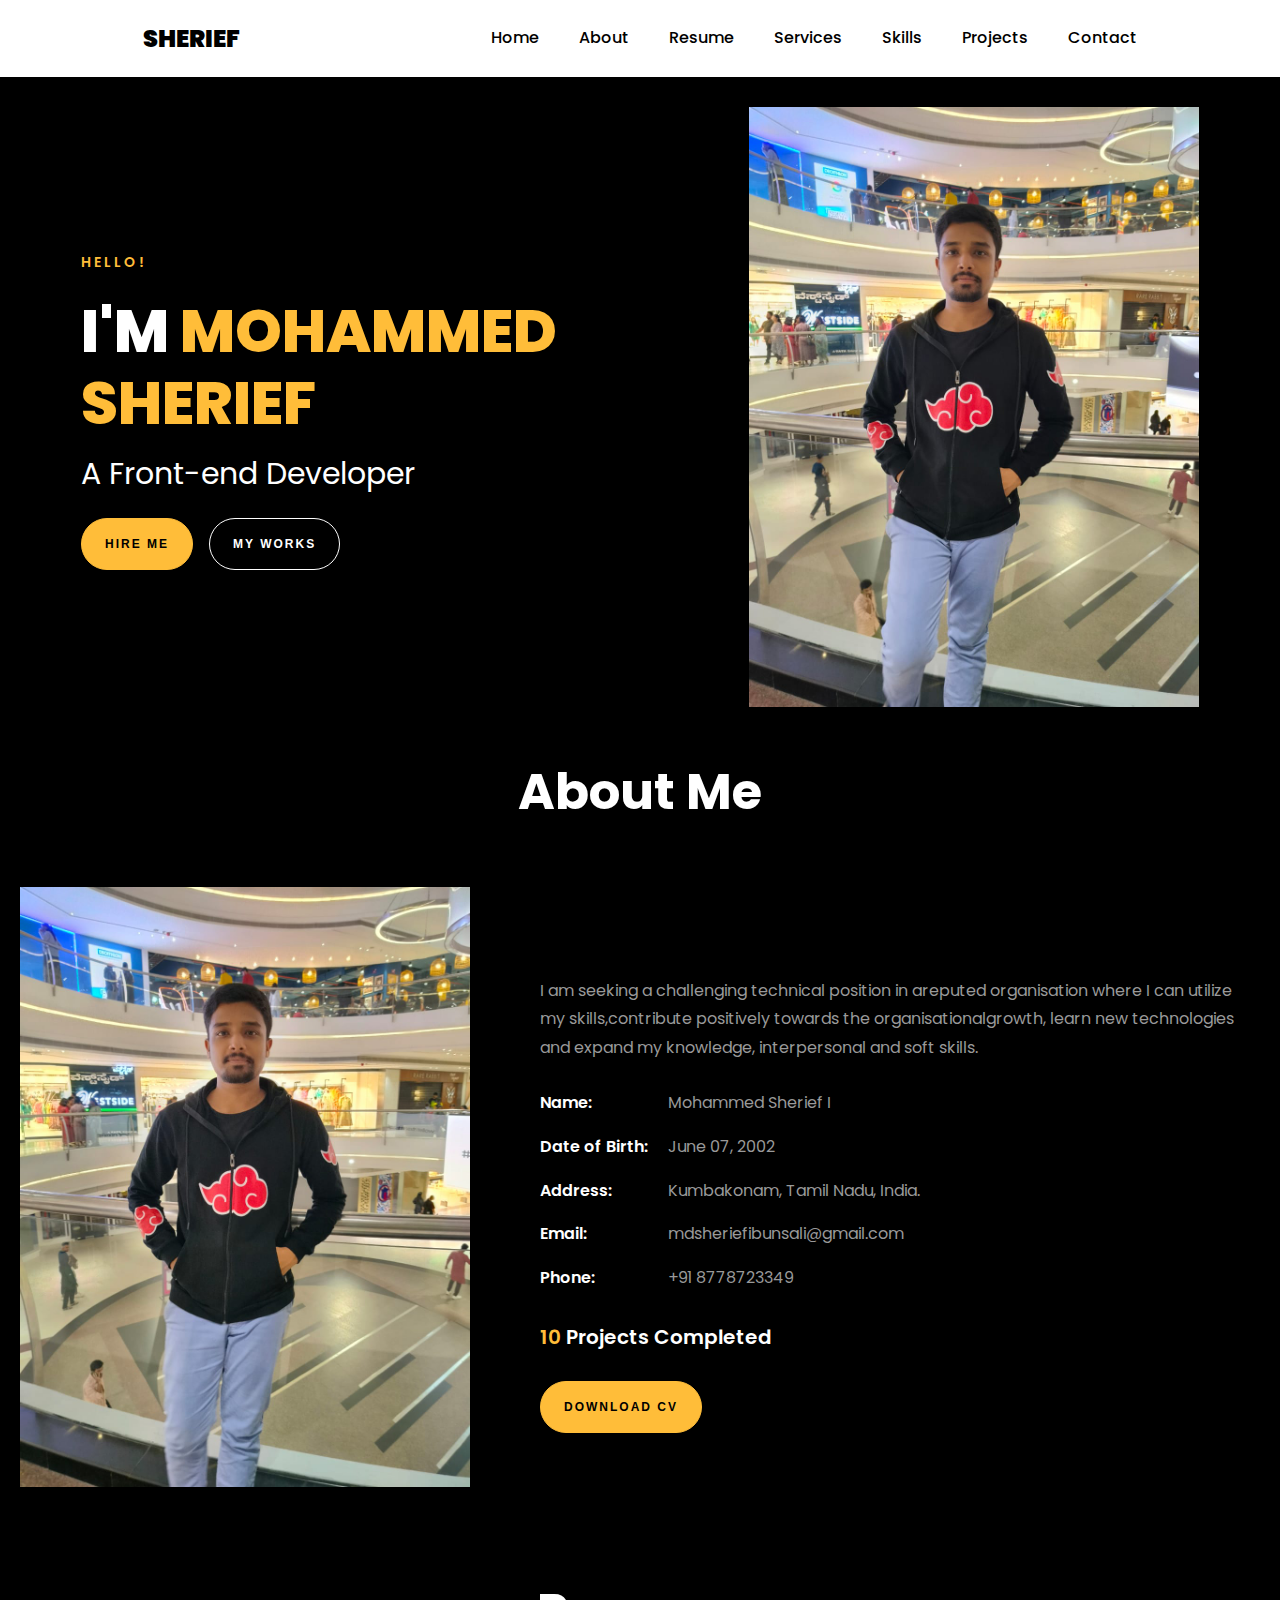
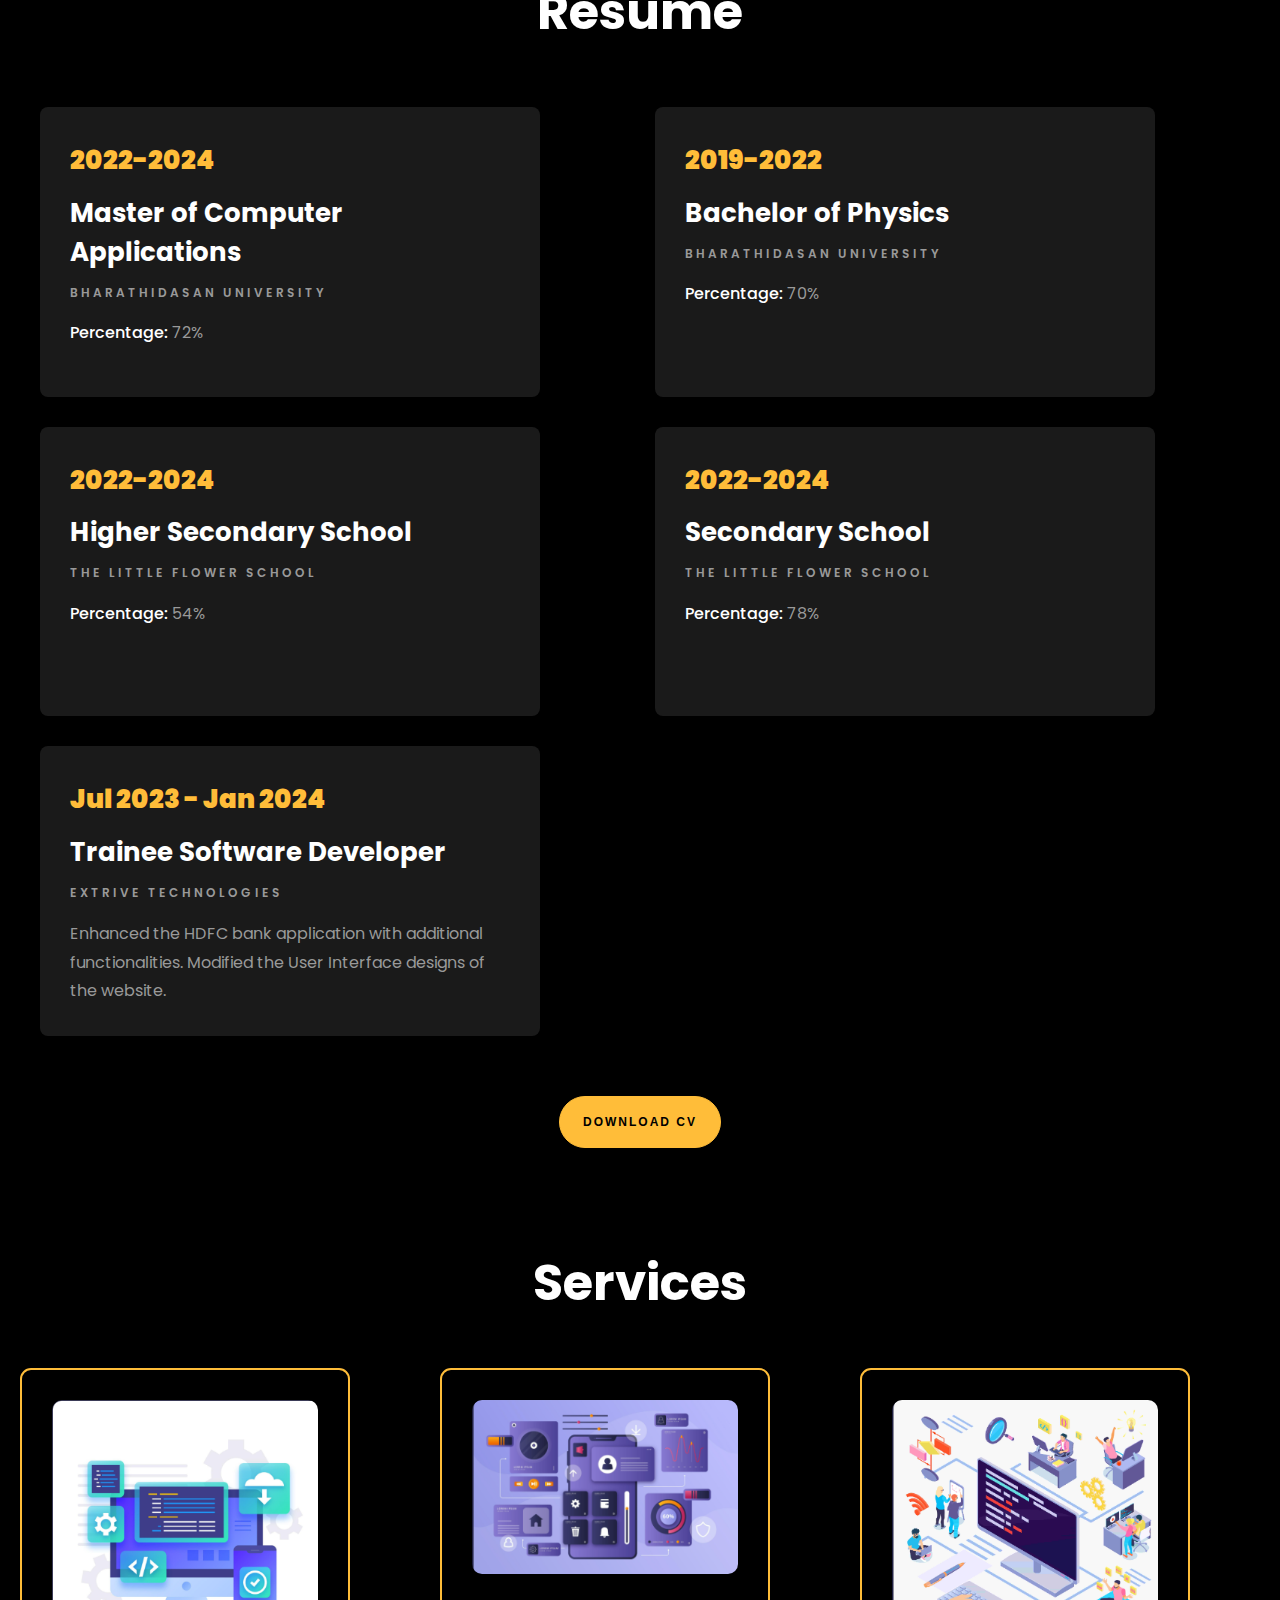
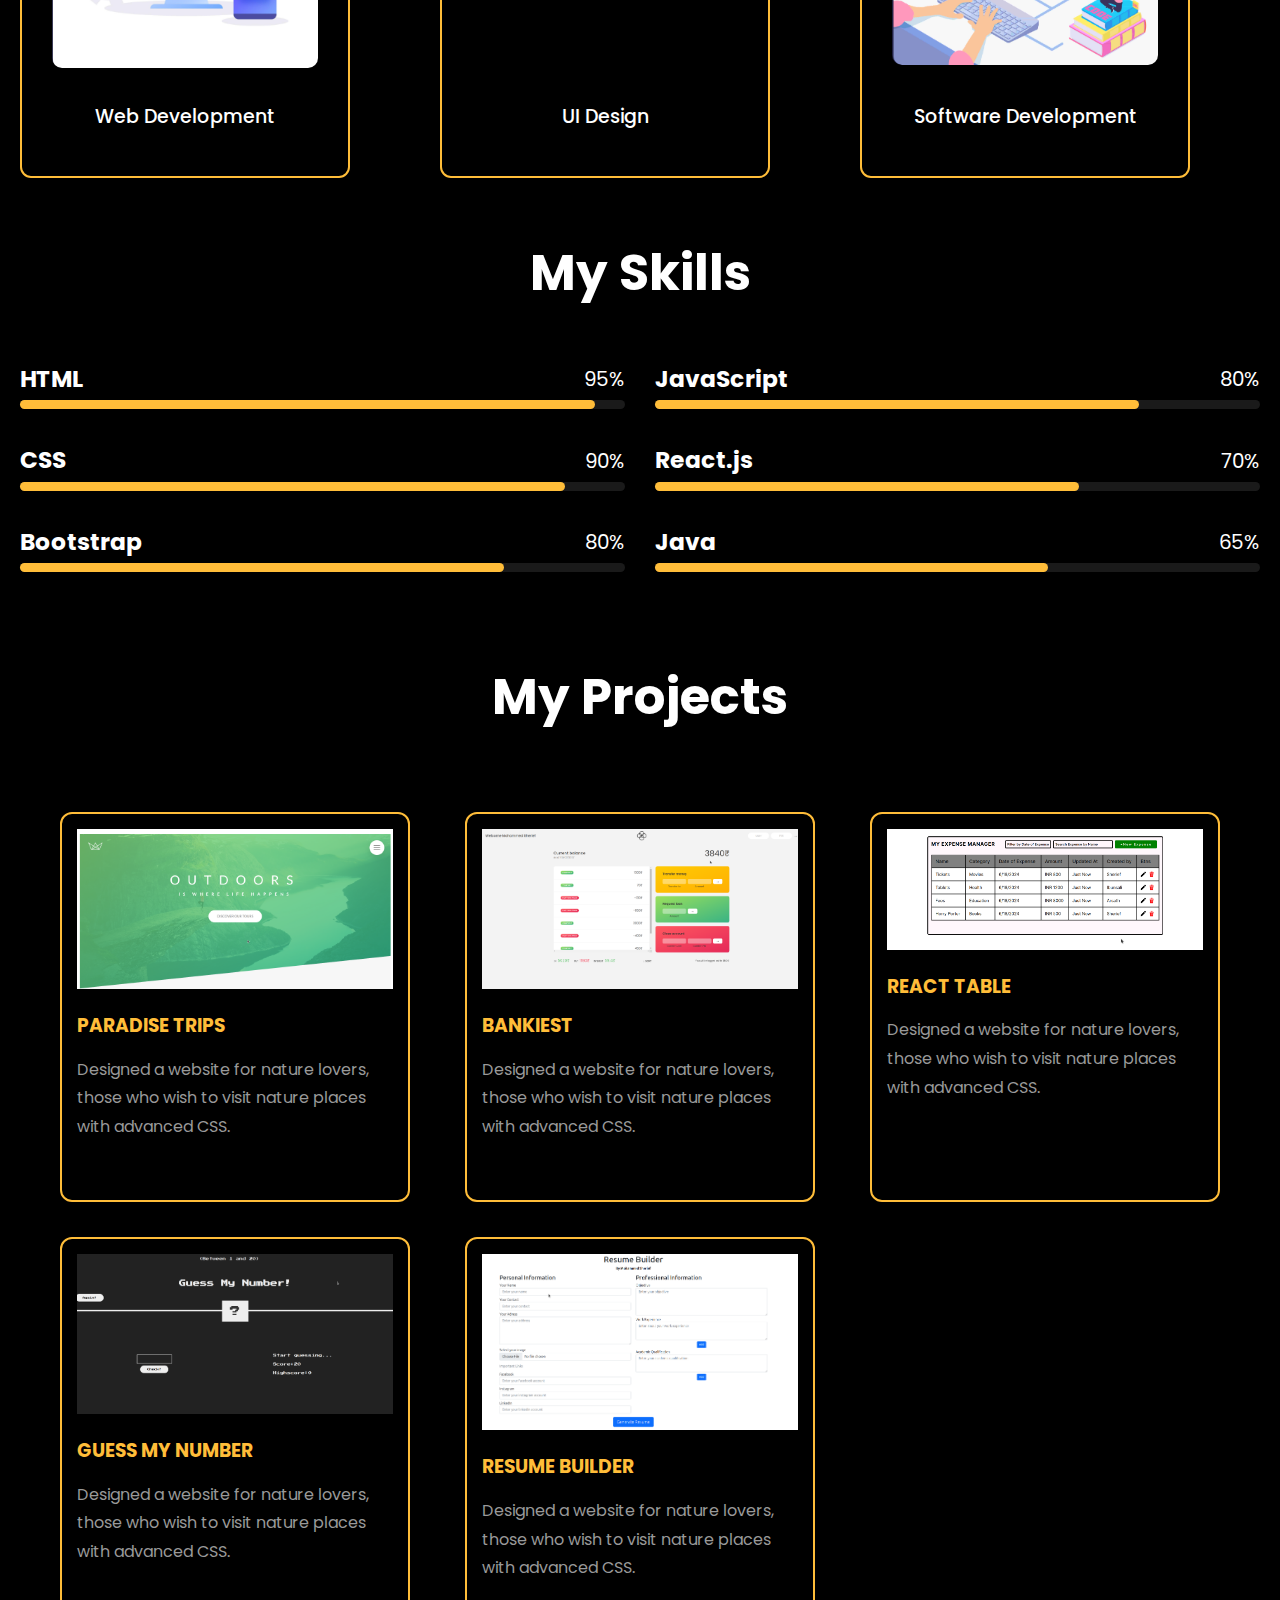
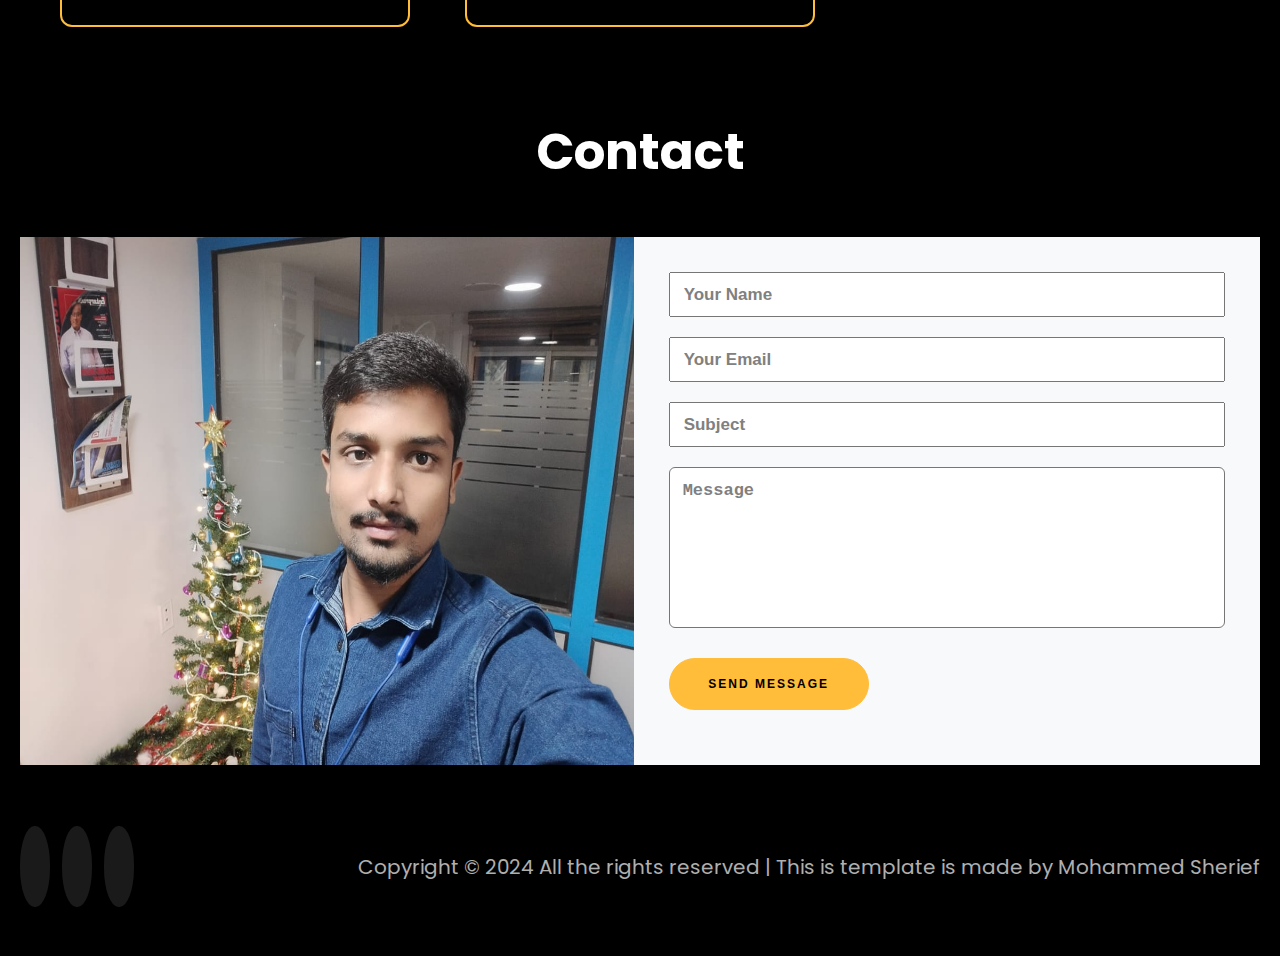
==== index.html @ 53a02b9c "Added all the CV files" ====
<!DOCTYPE html>
<html lang="en">
  <head>
    <meta charset="UTF-8" />
    <meta name="viewport" content="width=device-width, initial-scale=1.0" />

    <title>Resume</title>
    <link
      href="https://fonts.googleapis.com/css?family=Poppins:100,200,300,400,500,600,700,800,900"
      rel="stylesheet"
    />
    <link rel="stylesheet" href="https://cdnjs.cloudflare.com/ajax/libs/font-awesome/6.5.2/css/all.min.css" integrity="sha512-SnH5WK+bZxgPHs44uWIX+LLJAJ9/2PkPKZ5QiAj6Ta86w+fsb2TkcmfRyVX3pBnMFcV7oQPJkl9QevSCWr3W6A==" crossorigin="anonymous" referrerpolicy="no-referrer" />
    <link rel="stylesheet" href="css/resume.css" />
    <link rel="stylesheet" href="css/responsive.css">
    <script defer src="js/main.js"></script>
  </head>
  <body>
    <header class="header">
      <div class="header__nav--name">SHERIEF</div>
      <nav class="header__nav">
        <div class="header__nav--links">
          <ul class="nav-menu">
            <li><a href="#" class="links">Home</a></li>
            <li><a href="#" class="links">About</a></li>
            <li><a href="#" class="links">Resume</a></li>
            <li><a href="#" class="links">Services</a></li>
            <li><a href="#" class="links">Skills</a></li>
            <li><a href="#" class="links">Projects</a></li>
            <!-- <li><a href="#" class="links">My Blog</a></li> -->
            <li><a href="#" class="links">Contact</a></li>
          </ul>
        </div>
      </nav>
      <div class="hamburger">
        <div class="bar"></div>
        <div class="bar"></div>
        <div class="bar"></div>
      </div>
    </header>
    <main class="main">
      <section class="img__container">
        <div class="img__container--text">
          <p class="img__container--greeting">HELLO!</p>
          <h1 class="img__container--fname">I'M <span>MOHAMMED</span></h1>
          <h1 class="img__container--lname"><span>SHERIEF</span></h1>
          <h2 class="img__container--position">A Front-end Developer</h2>
          <div class="img__container--btn">
            <button class="btn--hire">Hire me</button>
            <button class="btn--works">My works</button>
          </div>
        </div>
        <div class="img__container--img">
          <img src="Img/img5.jpg" alt="" />
        </div>
      </section>
      <h2 class="about__details--title">About Me</h2>
      <section class="about">
        <div class="about__img">
          <img src="Img/img1.jpg" alt="" />
        </div>
        <div class="about__details">
          <!-- <h2 class="about__details--title">About Me</h2> -->
          <p class="about__details--text">
            I am seeking a challenging technical position in areputed
            organisation where I can utilize my skills,contribute positively
            towards the organisationalgrowth, learn new technologies and expand
            my knowledge, interpersonal and soft skills.
          </p>
          <div class="about__details--personal">
            <div class="personal__head">
              <p>Name:</p>
              <p>Date of Birth:</p>
              <p>Address:</p>
              <p>Email:</p>
              <p>Phone:</p>
            </div>
            <div class="personal__text">
              <p>Mohammed Sherief I</p>
              <p>June 07, 2002</p>
              <p>Kumbakonam, Tamil Nadu, India.</p>
              <p>mdsheriefibunsali@gmail.com</p>
              <p>+91 8778723349</p>
            </div>
          </div>
          <p class="about__details--project">
            <span>10</span> Projects Completed
          </p>
          <button class="btn--hire">DOWNLOAD CV</button>
        </div>
      </section>
      <section class="resume">
        <h2 class="resume__title">Resume</h2>
        <div class="resume__container">
          <div class="resume__box">
            <span class="box__year">2022-2024</span>
            <h2 class="box__degree">Master of Computer Applications</h2>
            <div class="box__university">BHARATHIDASAN UNIVERSITY</div>
            <div class="box__percentage"><span>Percentage:</span> 72%</div>
          </div>
          <div class="resume__box">
            <span class="box__year">2019-2022</span>
            <h2 class="box__degree">Bachelor of Physics</h2>
            <div class="box__university">BHARATHIDASAN UNIVERSITY</div>
            <div class="box__percentage"><span>Percentage:</span> 70%</div>
          </div>
          <div class="resume__box">
            <span class="box__year">2022-2024</span>
            <h2 class="box__degree">Higher Secondary School</h2>
            <div class="box__university">THE LITTLE FLOWER SCHOOL</div>
            <div class="box__percentage"><span>Percentage:</span> 54%</div>
          </div>
          <div class="resume__box">
            <span class="box__year">2022-2024</span>
            <h2 class="box__degree">Secondary School</h2>
            <div class="box__university">THE LITTLE FLOWER SCHOOL</div>
            <div class="box__percentage"><span>Percentage:</span> 78%</div>
          </div>
          <div class="resume__box">
            <span class="box__year">Jul 2023 - Jan 2024</span>
            <h2 class="box__degree">Trainee Software Developer</h2>
            <div class="box__university">EXTRIVE TECHNOLOGIES</div>
            <div class="box__text">
              Enhanced the HDFC bank application with additional
              functionalities. Modified the User Interface designs of the
              website.
            </div>
          </div>
        </div>
        <div class="cv__btn--container">
          <button class="btn--hire">DOWNLOAD CV</button>
        </div>
      </section>
      <section class="services">
        <h2 class="services__title">Services</h2>
        <div class="services__container">
          <div class="services__box">
            <img src="service_Img/web.png" alt="" />
            <p class="services__text">Web Development</p>
          </div>
          <div class="services__box">
            <img src="./service_Img/ui.png" alt="" />
            <p class="services__text">UI Design</p>
          </div>
          <div class="services__box">
            <img src="./service_Img/sd.png" alt="" />
            <p class="services__text">Software Development</p>
          </div>
        </div>
      </section>
      <section class="myskills">
        <h2 class="services__title">My Skills</h2>
        <div class="myskills__container">
          <div class="myskills__box">
            <div class="myskills__lng">
              <h3>HTML</h3>
              <p class="percentage">95%</p>
            </div>
            <div class="background">
              <div class="background__html"></div>
            </div>

            <div class="myskills__lng">
              <h3>CSS</h3>
              <p class="percentage">90%</p>
            </div>
            <div class="background">
              <div class="background__css"></div>
            </div>

            <div class="myskills__lng">
              <h3>Bootstrap</h3>
              <p class="percentage">80%</p>
            </div>
            <div class="background">
              <div class="background__boot"></div>
            </div>
          </div>
          <div class="myskills__box">
            <div class="myskills__lng">
              <h3>JavaScript</h3>
              <p class="percentage">80%</p>
            </div>
            <div class="background">
              <div class="background__js"></div>
            </div>

            <div class="myskills__lng">
              <h3>React.js</h3>
              <p class="percentage">70%</p>
            </div>
            <div class="background">
              <div class="background__react"></div>
            </div>

            <div class="myskills__lng">
              <h3>Java</h3>
              <p class="percentage">65%</p>
            </div>
            <div class="background">
              <div class="background__java"></div>
            </div>
          </div>
        </div>
      </section>
      <section class="projects">
        <h2 class="services__title">My Projects</h2>
        <div class="projects__container">
           <div class="projects__details">
             <img src="./project_Img/paraside-trip.png" />
             <h3>Paradise Trips</h3>
              <p> Designed a website for nature lovers, those who wish to visit nature places with advanced CSS.
              </p>
           </div>

           <div class="projects__details">
            <img src="./project_Img/bank.png" />
            <h3>Bankiest</h3>
             <p> Designed a website for nature lovers, those who wish to visit nature places with advanced CSS.
             </p>
          </div>

          <div class="projects__details">
            <img src="./project_Img/react-table.png" />
            <h3>React Table</h3>
             <p> Designed a website for nature lovers, those who wish to visit nature places with advanced CSS.
             </p>
          </div>


          <div class="projects__details">
            <img src="./project_Img/guess-my-num.png" />
            <h3>Guess My Number</h3>
             <p> Designed a website for nature lovers, those who wish to visit nature places with advanced CSS.
             </p>
          </div>


          <div class="projects__details">
            <img src="./project_Img/resume-builder.png" />
            <h3>Resume Builder</h3>
             <p> Designed a website for nature lovers, those who wish to visit nature places with advanced CSS.
             </p>
          </div>
        </div>
      </section>
      <section class="contact">
        <h2 class="services__title">Contact</h2>
        <div class="contact__container">
          <div class="contact__img">
            <img src="./Img/img3.jpg" alt="">
          </div>
          <div class="contact__form">
           <form action="">
            <input type="text" placeholder="Your Name">
            <input type="email" placeholder="Your Email">
            <input type="text" placeholder="Subject">
            <textarea name="" id="" rows="7" cols="30" placeholder="Message"></textarea>
          <button class="btn--submit">Send Message</button>
            </form>
          </div>
        </div>
      </section>
    </main>
    <footer>
      <div class="icons__container">
       <div class="icons">
        <a href="https://github.com/sherief-ibunsali">
          <i class="fa-brands fa-github"></i>
        </a>
        <a href="https:www.linkedin.com/in/mohammed-sherief-ibunsali-6799a7246
        ">
          <i class="fa-brands fa-linkedin"></i>
        </a>
        <a href="#">
          <i class="fa-brands fa-instagram"></i>
        </a>
       </div>
      <div class="copy__rights">
        <p class="copy__rights--text">Copyright &copy; 2024 All the rights reserved | This is template is made by Mohammed Sherief</p>
      </div>
    </div>
    </footer>
  </body>
</html>
---- css/resume.css ----
:root{
  --maxwidth:1300px;
  --yellow-color:#ffbd39;
  --black-color:#000;
  --white-color:#fff;
  --whitegrey-color:#999999;
  --darkblack-color:#000000;
}



* {
  padding: 0;
  margin: 0;
  box-sizing: border-box;
}

body {
  line-height: 1.8;
  font-family: "Poppins", Arial, sans-serif;
  background: var(--darkblack-color);
  color: var(--whitegrey-color);
}

/* header  */
.header {
  background-color: var(--white-color);
  padding: 17px;
  position: sticky;
  top: 0;
  left: 0;
  z-index: 99999;

  display: flex;
  justify-content: space-around;
  align-items: center;
}
.header__nav {
  display: flex;
  justify-content: space-around;
  align-items: center;
  gap: 70px;

  transition: all 0.3s ease-in-out;
}
.header__nav--name {
  color: var(--black-color);
  font-weight: 900;
  font-size: 24px;
}
.header__nav--links ul {
  display: flex;
  gap: 40px;

  position: relative;
}
.header__nav--links li {
  list-style: none;
}
.links {
  display: inline-block;
  position: relative;

  font-size: 16px;
  font-weight: 500;
  color: var(--black-color);
  text-decoration: none;
  transition: 0.15s ease-in-out;
}
.links::after {
  content: "";
  position: absolute;
  bottom: 0;
  left: 0;
  width: 0;
  height: 2.7px;
  background-color: var(--yellow-color);
  transition: 0.15s ease-in-out;
}

.links:hover:after {
  width: 100%;
}

/* ***************************************** */
/* Hamburger Menu */
/* ******************************************** */
.hamburger {
  display: none;
  cursor: pointer;
}

.bar {
  height: 3px;
  width: 30px;
  background-color: var(--black-color);
  margin: 5px 0;
  opacity: 0.8;
  transition: all 0.3s ease-in-out;
}
.nav--open {
  transform: translate(0) !important;
}
.hamburger--open .bar:nth-child(1) {
  transform: translateY(7px) rotate(45deg);
}
.hamburger--open .bar:nth-child(2) {
  opacity: 0;
}
.hamburger--open .bar:nth-child(3) {
  transform: translateY(-7px) rotate(-45deg);
}
@media (max-width: 951px) {
  .header {
    justify-content: space-between;
  }
  .hamburger {
    display: block;
  }
  .header__nav {
    position: absolute;
    top: 60px;
    left: 0;
    /* background-color: rgb(19, 22, 26); */
    background-color: var(--white-color);
    width: 100%;
    padding: 10px 0 25px;
    transform: translateX(-100%);
  }
  .nav-menu {
    flex-direction: column;
    align-items: center;
    row-gap: 20px;
  }

}
/* ***************************************** */
/* Section Image  */
/* ******************************************** */

.img__container {
  display: flex;
  align-items: center;
  justify-content: space-around;
  max-width: var(--maxwidth);
  margin: 10px auto;
  padding: 20px;
  gap: 70px;
}

.img__container--text {
  line-height: 1.2;
  color: var(--white-color);
}

.img__container--fname,
.img__container--lname {
  font-size: 60px;
  font-weight: 800;
}

.img__container--img img {
  width: auto;
  height: 600px;
}
span {
  color: var(--yellow-color);
}
.img__container--greeting {
  color: var(--yellow-color);
  font-size: 14px;
  font-weight: 600;
  letter-spacing: 3px;
  margin-bottom: 25px;
}

.img__container--position {
  font-size: 30px;
  font-weight: 400;
  margin-top: 17px;
}
.img__container--btn {
  display: flex;
  gap: 16px;
  margin-top: 26px;
}
.btn--hire {
  background-color: var(--yellow-color);
  text-transform: uppercase;
  border: none;
  padding: 18px 23px;
  border: 1px solid var(--yellow-color);
  cursor: pointer;
  font-size: 12px;
  letter-spacing: 2px;
  font-weight: 600;
  border-radius: 40px;
  transition: all 0.5s;
}
.btn--hire:hover {
  background-color: var(--black-color);
  color: var(--yellow-color);
}

.btn--works {
  background-color: var(--black-color);
  color: var(--white-color);
  text-transform: uppercase;
  border: none;
  border: 1px solid var(--white-color);
  padding: 18px 23px;
  font-size: 12px;
  letter-spacing: 2px;
  font-weight: 600;
  border-radius: 40px;
  transition: all 0.5s;
  cursor: pointer;
}
.btn--works:hover {
  background-color: var(--white-color);
  color: var(--black-color);
}

/* ***************************************** */
/* About Section */
/* ******************************************** */

.about {
  max-width: var(--maxwidth);
  margin: 30px auto;
  padding: 20px;

  display: flex;
  justify-content: space-around;
  gap: 70px;
  align-items: center;
}

.about__img img {
  height: 600px;
  width: auto;
}

.about__details--title {
  font-size: 50px;
  font-weight: 700;
  color: var(--white-color);
  text-align: center;
}

.about__details--text {
  color: #999999;
  font-size: 16px;
  margin-top: 26px;
  margin-bottom: 26px;
}

.about__details--personal {
  display: flex;
  gap: 20px;
}

.personal__head,
.personal__text {
  display: flex;
  flex-direction: column;
  gap: 15px;
}

.personal__head p {
  font-weight: 600;
  font-size: 16px;
  color: var(--white-color);
}

.personal__text p {
  font-size: 16px;
}

.about__details--project {
  font-size: 20px;
  color: var(--white-color);
  font-weight: 600;
  margin: 26px 0;
}

/* ***************************************** */
/* Resume Section */
/* ******************************************** */
.resume {
  max-width: var(--maxwidth);
  padding: 20px;
  margin: 10px auto;
}

.resume__container {
  display: grid;
  grid-template-columns: 1fr 1fr;
  grid-template-rows: 1fr 1fr 1fr;
  gap: 30px;

  margin-top: 30px;
  padding: 20px;
}

.resume__title {
  text-align: center;
  font-size: 50px;
  font-weight: 700;
  color: var(--white-color);
}

.resume__box {
  background-color: rgba(255, 255, 255, 0.1);
  max-width: 500px;
  padding: 30px;
  border-radius: 8px;
}

.box__year {
  font-size: 26px;
  font-weight: 900;
}

.box__degree {
  font-size: 26px;
  font-weight: 400px;
  line-height: 1.5;
  color: var(--white-color);
  margin: 10px 0;
}

.box__university {
  font-size: 12px;
  font-weight: 600;
  letter-spacing: 3px;
  text-transform: uppercase;
  margin-bottom: 16px;
}

.box__percentage span {
  color: var(--white-color);
  font-weight: 500;
}

.cv__btn--container {
  text-align: center;
  margin: 40px 0;
}

/* ***************************************** */
/* Services Section */
/* ******************************************** */

.services {
  max-width: var(--maxwidth);
  padding: 20px;
  margin: 10px auto;
}

.services__title {
  text-align: center;
  font-size: 50px;
  font-weight: 700;
  color: var(--white-color);
  margin-bottom: 40px;
}

.services__container {
  display: grid;
  grid-template-columns: 1fr 1fr 1fr;
  gap: 20px;
}

.services__box {
  border: 2px solid var(--yellow-color);
  max-width: 400px;
  padding: 30px;
  transition: all 0.2s;
  border-radius: 11px;

  text-align: center;

  display: flex;
  flex-direction: column;
  justify-content: space-between;
  gap: 20px;
}

.services__box:hover{
  background-color: rgba(255, 255, 255, 0.1);
  box-shadow: 3px 5px 5px rgba(255, 255, 255, 0.1);
  border:2px solid var(--black-color);
}


 .services__box img {
  border-radius: 10px;
} 

.services__text {
  line-height: 1.3;
  font-size: 19px;
  font-weight: 500;
  text-transform:capitalize;
  position: relative;
  color: var(--white-color);
  margin: 17px 0;
}


/* ***************************************** */
/* My Skills Section */
/* ******************************************** */

.myskills {
  max-width: var(--maxwidth);
  padding: 20px;
  margin: 10px auto;
}

.myskills__container {
  display: grid;
  grid-template-columns: 1fr 1fr;
  gap: 30px;
}

.myskills__lng {
  display: flex;
  justify-content: space-between;
  align-items: center;
  font-size: 20px;
  color: var(--white-color);
}

.background {
  background-color: #1a1a1a;
  height: 9px;
  width: 100%;
  border-radius: 5px;
  margin-bottom: 30px;
}

.background__html {
  background-color: var(--yellow-color);
  height: 9px;
  width: 95%;
  border-radius: 5px;
}

.background__css {
  background-color: var(--yellow-color);
  height: 9px;
  width: 90%;
  border-radius: 5px;
}

.background__boot {
  background-color: var(--yellow-color);
  height: 9px;
  width: 80%;
  border-radius: 5px;
}

.background__js {
  background-color: var(--yellow-color);
  height: 9px;
  width: 80%;
  border-radius: 5px;
}

.background__react {
  background-color: var(--yellow-color);
  height: 9px;
  width: 70%;
  border-radius: 5px;
}

.background__java {
  background-color: var(--yellow-color);
  height: 9px;
  width: 65%;
  border-radius: 5px;
}

/* ***************************************** */
/* Projects Section */
/* ******************************************** */

.projects {
  max-width: var(--maxwidth);
  padding: 20px;
  margin: 10px auto;
}

.projects__container {
  display: grid;
  grid-template-columns: 1fr 1fr 1fr;
  align-items: center;
  gap: 35px;
}

.projects__details{
  width: 400px;
  height: 405px;
  border: 2px solid var(--yellow-color);
  border-radius: 12px;
  padding: 15px;
  transition: all .1s;
}

.projects__details img{
  width: 100%;
}


.projects__details h3{
  margin-top: 10px;
  color: var(--yellow-color);
  margin-bottom: 13px;
  text-transform: uppercase;
}

.projects__details:hover{
  transform: scale(1.1);
  box-shadow: 1px 4px 7px var(--yellow-color);
}


/* Contact Section */


.contact{
  max-width: var(--maxwidth);
  padding: 20px;
  margin: 10px auto;
  

  margin-bottom: 30px;
  
}

.contact__container{
  display: flex;
  /* gap: 20px; */

  
 box-shadow: 2px 3px 6px var(--black-color);
  
}

.contact__img{
  width: 750px;
}

.contact__img img{
  width: 100%;
  /* height: auto;
 */
 height: 100%;
}

.contact__form{
  width: 750px;
  background-color: #f8f9fa;
  padding: 35px;
}

form{
  display: flex;
  flex-direction: column;
  gap: 20px;
  margin-bottom: 20px;
}

input{
  height: 45px;
  padding: 13px;
  font-size:19px;
  /* border-radius: 6px; */
}



input::placeholder{
  font-size: 17px;
  color: grey;
  font-weight: bold;
}

textarea{
  padding: 13px;
  font-size: 17px;
  resize: none;
  border-radius: 6px;
}

textarea::placeholder{
  color: grey;
  font-weight: bold;
}


.btn--submit{
  background-color: var(--yellow-color);
  text-transform: uppercase;
  border: none;
  padding: 18px 23px;
  border: 1px solid var(--yellow-color);
  font-size: 12px;
  letter-spacing: 2px;
  font-weight: 600;
  border-radius: 40px;
  transition: all 0.5s;
  width: 200px;
  margin-top: 10px;
  cursor: pointer;
}

.btn--submit:hover{
  background-color: var(--black-color);
  color: var(--yellow-color);
}


/* Footer ********************** */


footer{
  max-width: var(--maxwidth);
  padding: 20px;
  margin: 10px auto;
  margin-bottom: 30px;
}

.icons__container{
  display: flex;
  gap: 30px;
  align-items: center;
  justify-content: space-between;
}

.icons i{
  background-color:rgba(255, 255, 255, 0.1);
  padding: 15px;
  font-size: 36px;
  color: rgba(255, 255, 255, 0.6);
  border-radius: 48%;
}

.icons a{
  text-decoration: none;
}


.icons{
  display: flex;
  flex-direction: row;
  gap: 12px;
}

.copy__rights .copy__rights--text{
  color: rgba(255, 255, 255, 0.7);
  font-size: 20px;
}
---- css/responsive.css ----
@media only screen and (max-width:1320px){
    .projects__details{
        width: 370px;
        height: 390px;
    }
    .projects__container{
        justify-content: center;
        justify-items: center;
        padding: 30px;
    }
}


@media only screen and (max-width:1290px){
.services__box{
    width: 330px;
}
.projects__container{
    justify-content: center;
    justify-items: center;
    padding: 30px;
}
.projects__details{
    width: 350px;
    height: 390px;
}
}

@media only screen and (max-width:1200px) {
    .projects__details{
        width: 310px;
        height: 370px;
    }
}

@media only screen and (max-width:1090px){
    .projects__container{
        grid-template-columns: 1fr 1fr;
        justify-content: center;
        justify-items: center;
    }
    .projects__details{
        width: 450px;
        height: 460px;
    }
    .services__box{
        width: 320px;
    }
}

@media only screen and (max-width:1040px){
    .img__container--img img {
        width: auto;
        height: 500px;
      }

      .about__img img {
        height: 500px;
        width: auto;
      }
      .img__container--fname, .img__container--lname {
        font-size: 52px;
        font-weight: 800;
    }
    .services__container{
        grid-template-columns: 360px 360px;
        padding: 30px;
        row-gap: 60px;
        justify-content: center;
    }
    .projects__details{
        width: 410px;
        height: 430px;
    }
}

@media only screen and (max-width:950px){
    .projects__details{
        width: 360px;
        height: 380px;
    }

    .contact__container{
       display: grid;
       grid-template-columns: 1fr;
    }
    .contact__img, .contact__form{
        width: 100%;
    }
    .copy__rights .copy__rights--text{
        font-size: 17px;
    }
}


@media only screen and (max-width:865px){
    .projects__details{
        width: 330px;
        height: 360px;
    }
}

@media only screen and (max-width:840px){
    .img__container--fname, .img__container--lname {
        font-size: 45px;
        font-weight: 800;
    }
    .about__details--title{
        font-size: 40px;
    }
    .about__details--text{
        font-size: 14px;
    }
    .img__container--position{
    font-size: 25px;
    }
    .copy__rights .copy__rights--text{
        font-size: 16px;
    }
    .icons i{
        font-size: 30px;
    }
}

@media only screen and (max-width:820px){
    .img__container{
        display: grid;
       grid-template-columns: 1fr;
       gap: 45px;
    }
    .img__container--text{
        text-align: center;
    }

    .img__container--img{
        text-align: center;
    }

    .img__container--img img{
        /* width: 100%;
        height: auto; */
        width: 700px;
        height: 800px;
        
    }

    .img__container--btn{
        justify-content: center;
    }

    .about{
        display: grid;
        grid-template-columns: 1fr;
        gap: 0;
        margin-top: -25px;
    }
    .about__img img{
        display: none;
    }


    .resume__box {
        max-width: 350px;
        padding: 30px;
        height: 400px;
    }

    .box__degree{
        font-size: 22px;
    }
    .services{
        padding: 20px
    }
    .services__container{
        column-gap: 0;
        justify-items: center;
        grid-template-columns: 330px 330px;
    }
    .services__box{
        width: 280px;
    }

    .services__title{
        margin-bottom: 20px;
    }
}


@media only screen and (max-width:735px){
    .img__container--img img{
        width: 600px;
        height: 700px;
    }

    .box__degree{
        font-size: 19px;
    }
    .services__box{
        width: 250px;
    }
  
}

@media only screen and (max-width:710px){
    .resume {  
         justify-content: center;
    display: grid;
}
    .resume__box {
        max-width:500px;
        padding: 30px;
       height: 300px;
    }

    .resume__container{
        grid-template-columns: 1fr;
        /* height: auto; */
    }
    .box__degree{
        font-size: 26px;
    }

    .projects__container{
        display: grid;
        grid-template-columns: 1fr;
    }
    .projects__details{
        width: 100%;
        height: 500px;
    }
   
}

@media only screen and (max-width:650px){
    .img__container--img img{
        width: 550px;
        height: 600px;
    }
    .services__container{
        column-gap: 0;
        justify-items: center;
        grid-template-columns: 1fr;
    }
    .services__box{
        width: 100%;
    }
    .copy__rights .copy__rights--text{
        font-size: 15px;
    }
    .icons i{
        font-size: 28px;
    }
}

@media only screen and (max-width:550px){
    .img__container--img img{
        width: 100%;
        height: auto;
    }
}
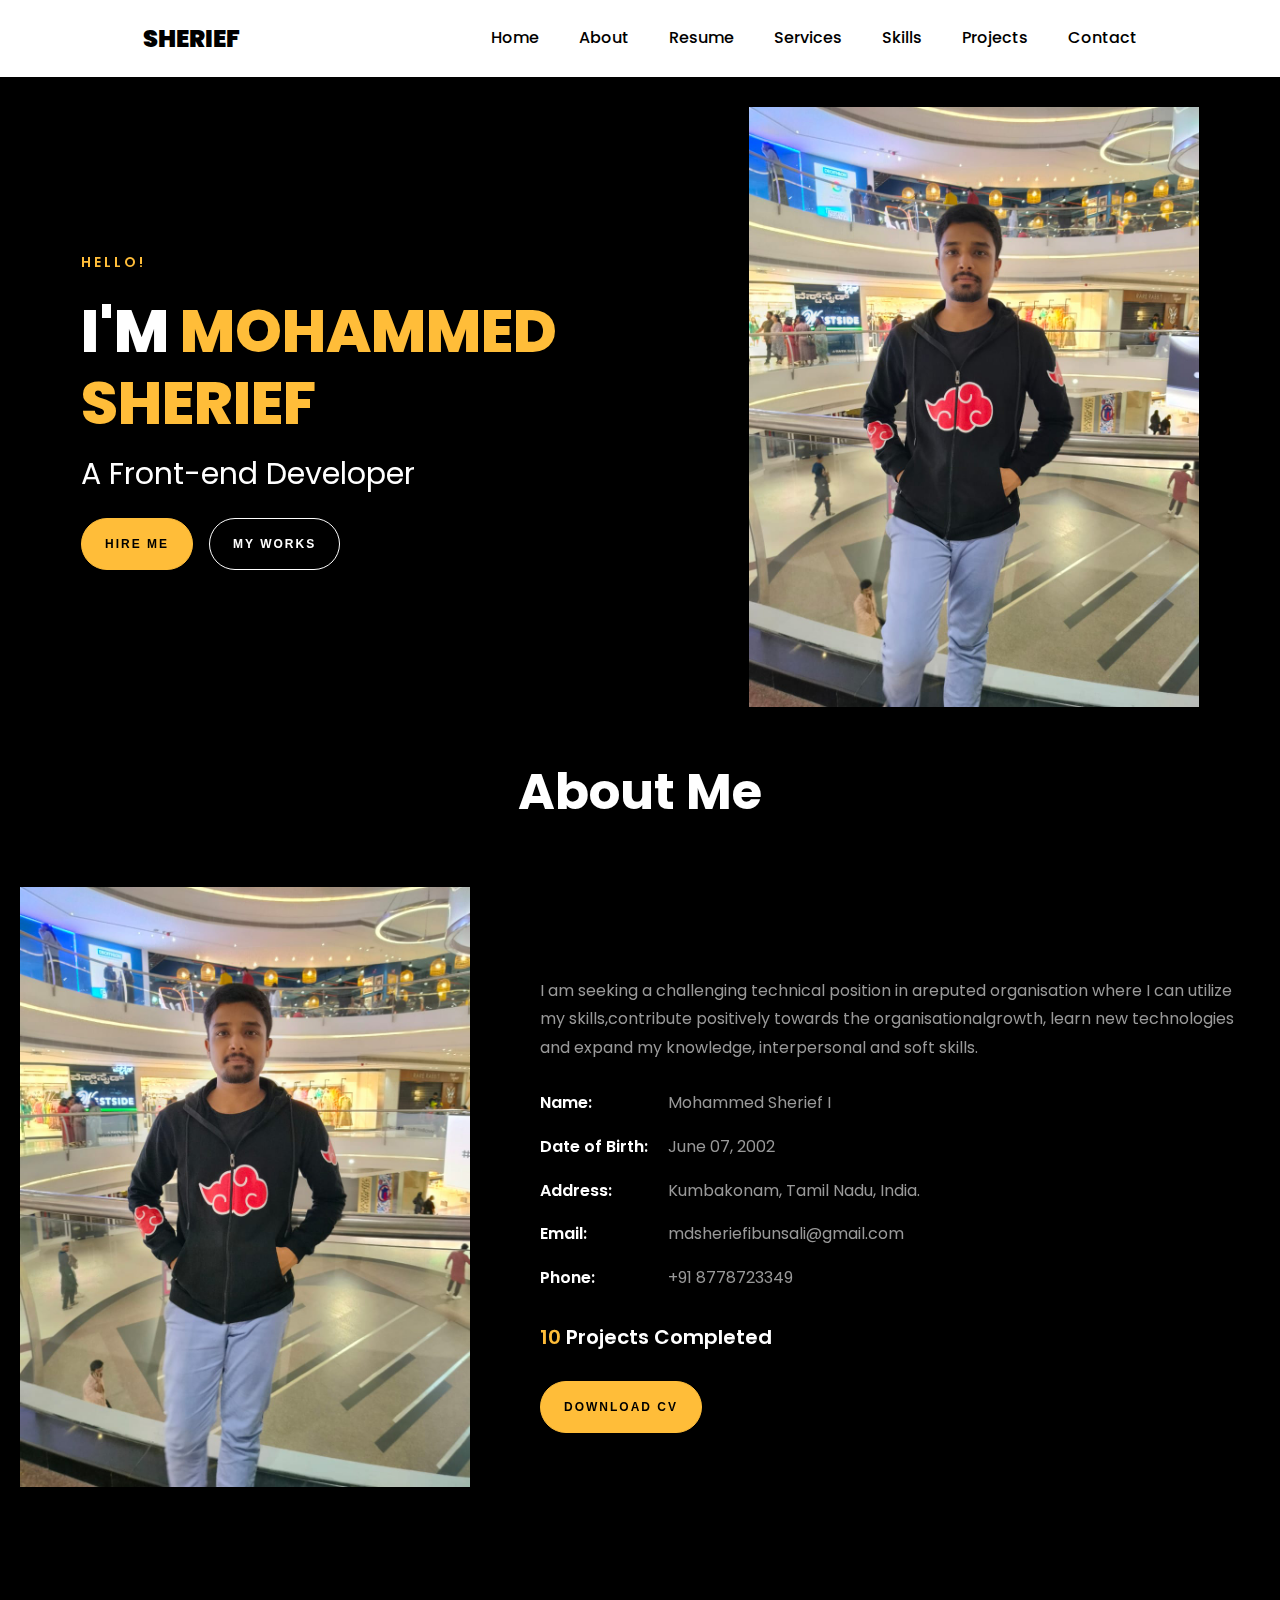
==== commit 11fd78d9: "CV files added" ====
--- a/index.html
+++ b/index.html
@@ -39,7 +39,7 @@
     </header>
     <main class="main">
       <section class="img__container">
-        <div class="img__container--text">
+        <div class="img__container--text hidden">
           <p class="img__container--greeting">HELLO!</p>
           <h1 class="img__container--fname">I'M <span>MOHAMMED</span></h1>
           <h1 class="img__container--lname"><span>SHERIEF</span></h1>
@@ -49,12 +49,12 @@
             <button class="btn--works">My works</button>
           </div>
         </div>
-        <div class="img__container--img">
+        <div class="img__container--img hidden">
           <img src="Img/img5.jpg" alt="" />
         </div>
       </section>
       <h2 class="about__details--title">About Me</h2>
-      <section class="about">
+      <section class="about hidden">
         <div class="about__img">
           <img src="Img/img1.jpg" alt="" />
         </div>
@@ -88,7 +88,7 @@
           <button class="btn--hire">DOWNLOAD CV</button>
         </div>
       </section>
-      <section class="resume">
+      <section class="resume hidden">
         <h2 class="resume__title">Resume</h2>
         <div class="resume__container">
           <div class="resume__box">
@@ -96,24 +96,6 @@
             <h2 class="box__degree">Master of Computer Applications</h2>
             <div class="box__university">BHARATHIDASAN UNIVERSITY</div>
             <div class="box__percentage"><span>Percentage:</span> 72%</div>
-          </div>
-          <div class="resume__box">
-            <span class="box__year">2019-2022</span>
-            <h2 class="box__degree">Bachelor of Physics</h2>
-            <div class="box__university">BHARATHIDASAN UNIVERSITY</div>
-            <div class="box__percentage"><span>Percentage:</span> 70%</div>
-          </div>
-          <div class="resume__box">
-            <span class="box__year">2022-2024</span>
-            <h2 class="box__degree">Higher Secondary School</h2>
-            <div class="box__university">THE LITTLE FLOWER SCHOOL</div>
-            <div class="box__percentage"><span>Percentage:</span> 54%</div>
-          </div>
-          <div class="resume__box">
-            <span class="box__year">2022-2024</span>
-            <h2 class="box__degree">Secondary School</h2>
-            <div class="box__university">THE LITTLE FLOWER SCHOOL</div>
-            <div class="box__percentage"><span>Percentage:</span> 78%</div>
           </div>
           <div class="resume__box">
             <span class="box__year">Jul 2023 - Jan 2024</span>
@@ -125,12 +107,32 @@
               website.
             </div>
           </div>
+          <div class="resume__box">
+            <span class="box__year">2019-2022</span>
+            <h2 class="box__degree">Bachelor of Physics</h2>
+            <div class="box__university">BHARATHIDASAN UNIVERSITY</div>
+            <div class="box__percentage"><span>Percentage:</span> 70%</div>
+          </div>
+          <div class="resume__box">
+            <span class="box__year">2016-2017</span>
+            <h2 class="box__degree">Secondary School</h2>
+            <div class="box__university">THE LITTLE FLOWER SCHOOL</div>
+            <div class="box__percentage"><span>Percentage:</span> 78%</div>
+          </div>
+          <div class="resume__box">
+            <span class="box__year">2018-2019</span>
+            <h2 class="box__degree">Higher Secondary School</h2>
+            <div class="box__university">THE LITTLE FLOWER SCHOOL</div>
+            <div class="box__percentage"><span>Percentage:</span> 54%</div>
+          </div>
+         
+         
         </div>
         <div class="cv__btn--container">
           <button class="btn--hire">DOWNLOAD CV</button>
         </div>
       </section>
-      <section class="services">
+      <section class="services hidden">
         <h2 class="services__title">Services</h2>
         <div class="services__container">
           <div class="services__box">
@@ -147,7 +149,7 @@
           </div>
         </div>
       </section>
-      <section class="myskills">
+      <section class="myskills hidden">
         <h2 class="services__title">My Skills</h2>
         <div class="myskills__container">
           <div class="myskills__box">
@@ -202,7 +204,7 @@
           </div>
         </div>
       </section>
-      <section class="projects">
+      <section class="projects hidden">
         <h2 class="services__title">My Projects</h2>
         <div class="projects__container">
            <div class="projects__details">
@@ -243,7 +245,7 @@
           </div>
         </div>
       </section>
-      <section class="contact">
+      <section class="contact hidden">
         <h2 class="services__title">Contact</h2>
         <div class="contact__container">
           <div class="contact__img">
@@ -261,7 +263,7 @@
         </div>
       </section>
     </main>
-    <footer>
+    <footer class="hidden">
       <div class="icons__container">
        <div class="icons">
         <a href="https://github.com/sherief-ibunsali">
--- a/css/resume.css
+++ b/css/resume.css
@@ -662,4 +662,19 @@
 .copy__rights .copy__rights--text{
   color: rgba(255, 255, 255, 0.7);
   font-size: 20px;
+}
+
+
+
+.hidden{
+  opacity: 0;
+  filter: blur(5px);
+  transform: translateX(-100%);
+  transition: all 1s;
+}
+
+.show{
+  opacity: 1;
+  filter: blur(0);
+  transform: translateX(0);
 }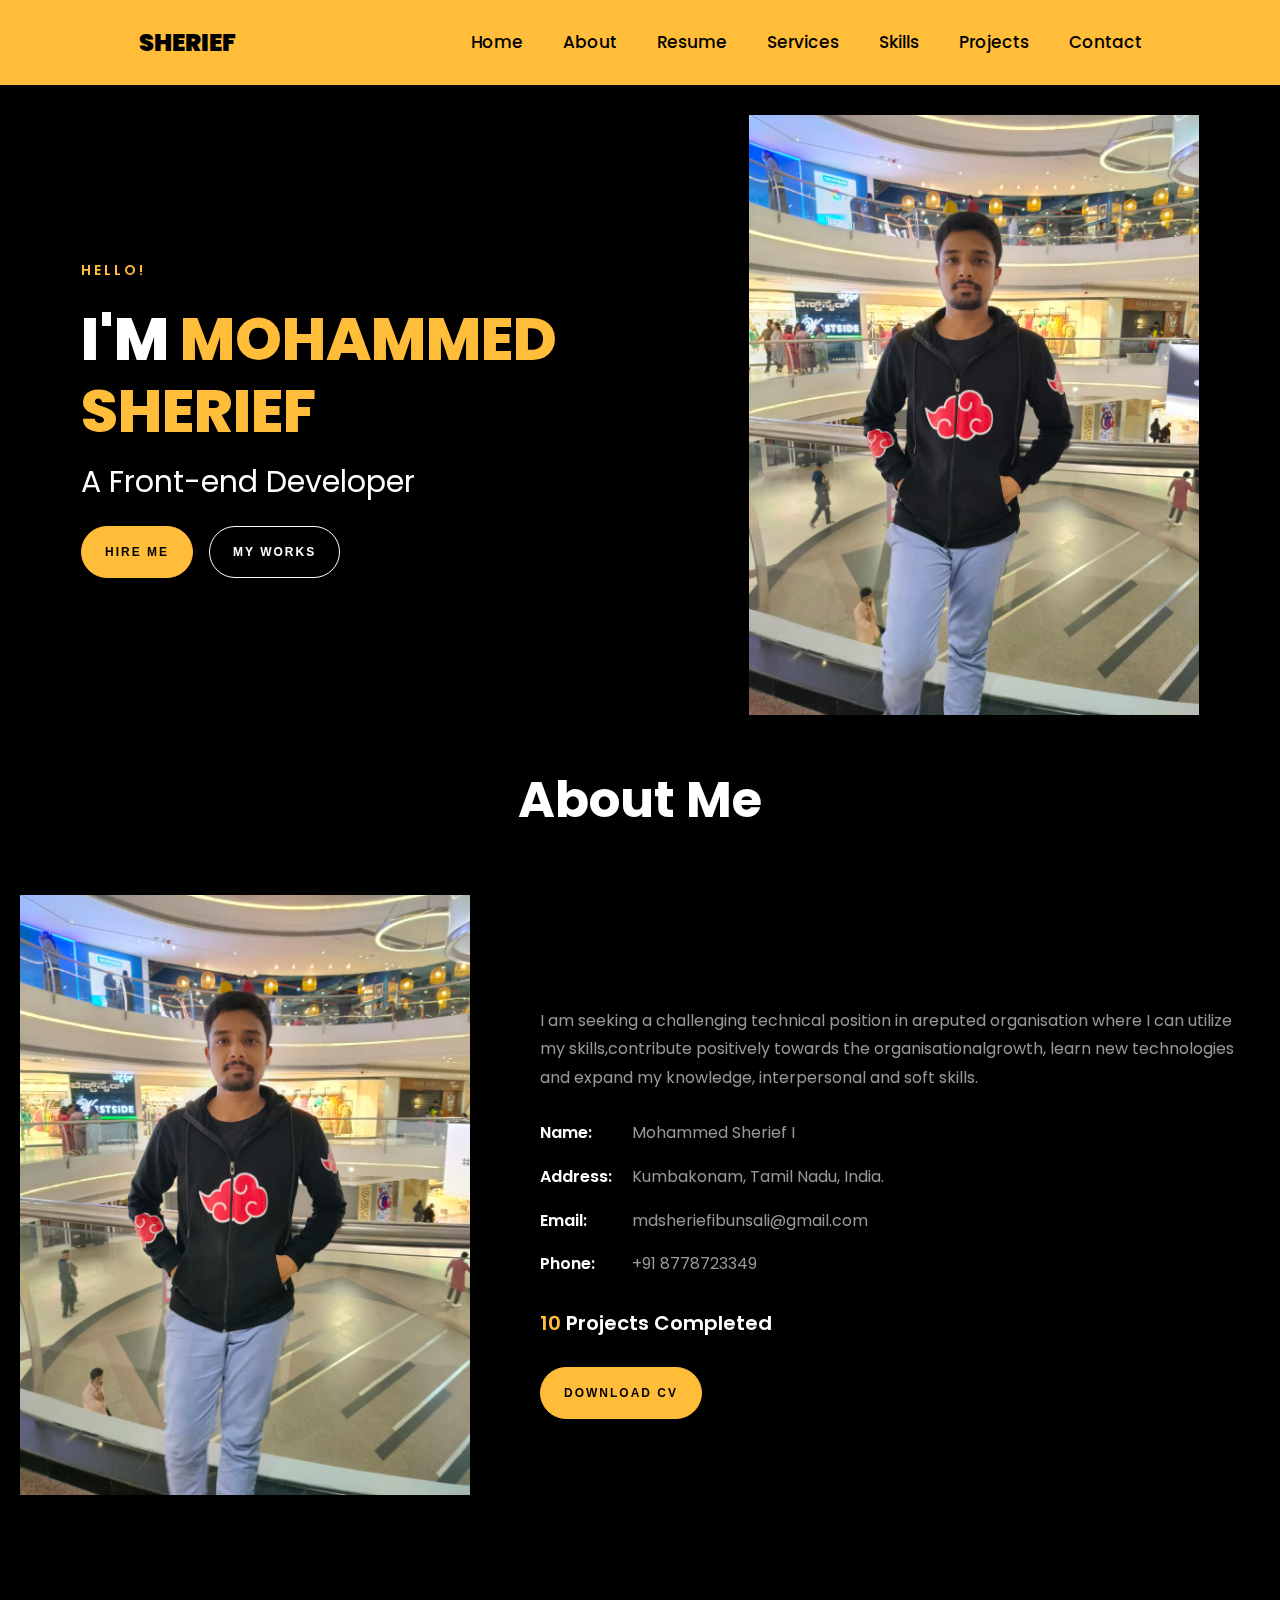
==== commit 140fe8e8: "Updated styles added" ====
--- a/index.html
+++ b/index.html
@@ -12,6 +12,7 @@
     <link rel="stylesheet" href="https://cdnjs.cloudflare.com/ajax/libs/font-awesome/6.5.2/css/all.min.css" integrity="sha512-SnH5WK+bZxgPHs44uWIX+LLJAJ9/2PkPKZ5QiAj6Ta86w+fsb2TkcmfRyVX3pBnMFcV7oQPJkl9QevSCWr3W6A==" crossorigin="anonymous" referrerpolicy="no-referrer" />
     <link rel="stylesheet" href="css/resume.css" />
     <link rel="stylesheet" href="css/responsive.css">
+    <script src="https://smtpjs.com/v3/smtp.js"></script>
     <script defer src="js/main.js"></script>
   </head>
   <body>
@@ -20,14 +21,13 @@
       <nav class="header__nav">
         <div class="header__nav--links">
           <ul class="nav-menu">
-            <li><a href="#" class="links">Home</a></li>
-            <li><a href="#" class="links">About</a></li>
-            <li><a href="#" class="links">Resume</a></li>
-            <li><a href="#" class="links">Services</a></li>
-            <li><a href="#" class="links">Skills</a></li>
-            <li><a href="#" class="links">Projects</a></li>
-            <!-- <li><a href="#" class="links">My Blog</a></li> -->
-            <li><a href="#" class="links">Contact</a></li>
+            <li><a href="#home" class="links">Home</a></li>
+            <li><a href="#about" class="links">About</a></li>
+            <li><a href="#resume" class="links">Resume</a></li>
+            <li><a href="#service" class="links">Services</a></li>
+            <li><a href="#skills" class="links">Skills</a></li>
+            <li><a href="#projects" class="links">Projects</a></li>
+            <li><a href="#contact" class="links">Contact</a></li>
           </ul>
         </div>
       </nav>
@@ -38,22 +38,26 @@
       </div>
     </header>
     <main class="main">
-      <section class="img__container">
+      <section class="img__container" id="home">
         <div class="img__container--text hidden">
           <p class="img__container--greeting">HELLO!</p>
           <h1 class="img__container--fname">I'M <span>MOHAMMED</span></h1>
           <h1 class="img__container--lname"><span>SHERIEF</span></h1>
           <h2 class="img__container--position">A Front-end Developer</h2>
           <div class="img__container--btn">
+           <a href="#contact" style="text-decoration: none; list-style: none;">
             <button class="btn--hire">Hire me</button>
-            <button class="btn--works">My works</button>
+           </a>
+            <a href="#projects" style="text-decoration: none; list-style: none;">
+              <button class="btn--works">My works</button>
+            </a>
           </div>
         </div>
         <div class="img__container--img hidden">
           <img src="Img/img5.jpg" alt="" />
         </div>
       </section>
-      <h2 class="about__details--title">About Me</h2>
+      <h2 class="about__details--title"  id="about">About Me</h2>
       <section class="about hidden">
         <div class="about__img">
           <img src="Img/img1.jpg" alt="" />
@@ -69,14 +73,12 @@
           <div class="about__details--personal">
             <div class="personal__head">
               <p>Name:</p>
-              <p>Date of Birth:</p>
               <p>Address:</p>
               <p>Email:</p>
               <p>Phone:</p>
             </div>
             <div class="personal__text">
               <p>Mohammed Sherief I</p>
-              <p>June 07, 2002</p>
               <p>Kumbakonam, Tamil Nadu, India.</p>
               <p>mdsheriefibunsali@gmail.com</p>
               <p>+91 8778723349</p>
@@ -85,10 +87,12 @@
           <p class="about__details--project">
             <span>10</span> Projects Completed
           </p>
-          <button class="btn--hire">DOWNLOAD CV</button>
-        </div>
-      </section>
-      <section class="resume hidden">
+          <a href="CV/sherief.pdf" style="text-decoration: none;" download>
+            <button class="btn--hire">DOWNLOAD CV</button>
+          </a>
+        </div>
+      </section>
+      <section class="resume hidden" id="resume">
         <h2 class="resume__title">Resume</h2>
         <div class="resume__container">
           <div class="resume__box">
@@ -97,7 +101,7 @@
             <div class="box__university">BHARATHIDASAN UNIVERSITY</div>
             <div class="box__percentage"><span>Percentage:</span> 72%</div>
           </div>
-          <div class="resume__box">
+          <div class="resume__box resume__experience">
             <span class="box__year">Jul 2023 - Jan 2024</span>
             <h2 class="box__degree">Trainee Software Developer</h2>
             <div class="box__university">EXTRIVE TECHNOLOGIES</div>
@@ -129,10 +133,12 @@
          
         </div>
         <div class="cv__btn--container">
-          <button class="btn--hire">DOWNLOAD CV</button>
-        </div>
-      </section>
-      <section class="services hidden">
+          <a href="CV/sherief.pdf" style="text-decoration: none;" download>
+            <button class="btn--hire">DOWNLOAD CV</button>
+          </a>
+        </div>
+      </section>
+      <section class="services hidden" id="service">
         <h2 class="services__title">Services</h2>
         <div class="services__container">
           <div class="services__box">
@@ -149,62 +155,100 @@
           </div>
         </div>
       </section>
-      <section class="myskills hidden">
+      <section class="myskills hidden" id="skills">
         <h2 class="services__title">My Skills</h2>
-        <div class="myskills__container">
-          <div class="myskills__box">
-            <div class="myskills__lng">
-              <h3>HTML</h3>
-              <p class="percentage">95%</p>
-            </div>
-            <div class="background">
-              <div class="background__html"></div>
-            </div>
-
-            <div class="myskills__lng">
-              <h3>CSS</h3>
-              <p class="percentage">90%</p>
-            </div>
-            <div class="background">
-              <div class="background__css"></div>
-            </div>
-
-            <div class="myskills__lng">
-              <h3>Bootstrap</h3>
-              <p class="percentage">80%</p>
-            </div>
-            <div class="background">
-              <div class="background__boot"></div>
-            </div>
-          </div>
-          <div class="myskills__box">
-            <div class="myskills__lng">
-              <h3>JavaScript</h3>
-              <p class="percentage">80%</p>
-            </div>
-            <div class="background">
-              <div class="background__js"></div>
-            </div>
-
-            <div class="myskills__lng">
-              <h3>React.js</h3>
-              <p class="percentage">70%</p>
-            </div>
-            <div class="background">
-              <div class="background__react"></div>
-            </div>
-
-            <div class="myskills__lng">
-              <h3>Java</h3>
-              <p class="percentage">65%</p>
-            </div>
-            <div class="background">
-              <div class="background__java"></div>
-            </div>
-          </div>
-        </div>
-      </section>
-      <section class="projects hidden">
+       
+        <div class="myskills">   
+          <div class="sampleMyskills__container ">
+            <div class="skill__box">
+              <div class="img__box">
+                <div>
+                  <img src="./skills-img/HTML.png" alt="" class="skills__img">
+                </div>
+                <div class="skillImg__text">
+                  <p>HTML</p>
+                </div>
+              </div>
+            </div>
+          
+            <div class="skill__box">
+              <div class="img__box">
+                <div>
+                  <!-- <img src="" alt="" class="skills__img"> -->
+                  <img class="skills__img" src="[data-uri]" alt="CSS" style="max-width: 100%;">
+          
+                </div>
+                <div class="skillImg__text">
+                  <p>CSS</p>
+                </div>
+              </div>
+            </div>
+          
+            <div class="skill__box">
+              <div class="img__box">
+                <div>
+                  <!-- <img src="./skills-img/bootstrap-removebg-preview.png" alt="" class="skills__img"> -->
+          
+          <img class="skills__img" src="[data-uri]" alt=" Bootstrap" style="max-width: 100%;">
+          
+                </div>
+                <div class="skillImg__text">
+                  <p>Bootstrap</p>
+                </div>
+              </div>
+            </div>
+          
+          
+            <div class="skill__box">
+              <div class="img__box">
+                <div>
+                  <img src="https://dinakaran.netlify.app/assets/javascript-CZQ9qdMR.png" alt="JavaScript" class="skills__img" style="max-width: 100%;">
+                </div>
+                <div class="skillImg__text">
+                  <p>JavaScript</p>
+                </div>
+              </div>
+            </div>
+          
+          
+            <div class="skill__box">
+              <div class="img__box">
+                <div>
+                  <img src="https://dinakaran.netlify.app/assets/react-CpIRKijl.png" alt="ReactJS" class="skills__img" style="max-width: 100%;">
+                </div>
+                <div class="skillImg__text">
+                  <p>ReactJS</p>
+                </div>
+              </div>
+            </div>
+          
+          
+            <div class="skill__box">
+              <div class="img__box">
+                <div>
+                  <img src="./skills-img/java.png" alt="" class="skills__img">
+                </div>
+                <div class="skillImg__text">
+                  <p>Java</p>
+                </div>
+              </div>
+            </div>
+          
+            <div class="skill__box">
+              <div class="img__box">
+                <div>
+                  <img src="./skills-img/flutter3.png" alt="" class="skills__img" style="max-width: 100%;">
+                </div>
+                <div class="skillImg__text">
+                  <p>Flutter</p>
+                </div>
+              </div>
+            </div>
+          
+          </div> 
+          </div>
+      </section>
+      <section class="projects hidden" id="projects">
         <h2 class="services__title">My Projects</h2>
         <div class="projects__container">
            <div class="projects__details">
@@ -217,14 +261,14 @@
            <div class="projects__details">
             <img src="./project_Img/bank.png" />
             <h3>Bankiest</h3>
-             <p> Designed a website for nature lovers, those who wish to visit nature places with advanced CSS.
+             <p> Designed a imaginary bank to store user ammount and details by arrays with HTML, CSS and JavaScript.
              </p>
           </div>
 
           <div class="projects__details">
             <img src="./project_Img/react-table.png" />
             <h3>React Table</h3>
-             <p> Designed a website for nature lovers, those who wish to visit nature places with advanced CSS.
+             <p> Built a simple table to store all user expenses and things when they buy from shops with ReactJS.
              </p>
           </div>
 
@@ -232,7 +276,7 @@
           <div class="projects__details">
             <img src="./project_Img/guess-my-num.png" />
             <h3>Guess My Number</h3>
-             <p> Designed a website for nature lovers, those who wish to visit nature places with advanced CSS.
+             <p> Designed a game to guess number in order to make entertain user by using HTML, CSS and JavaScript.
              </p>
           </div>
 
@@ -240,25 +284,25 @@
           <div class="projects__details">
             <img src="./project_Img/resume-builder.png" />
             <h3>Resume Builder</h3>
-             <p> Designed a website for nature lovers, those who wish to visit nature places with advanced CSS.
+             <p> Designed a page to create resume for users with HTML, CSS and JavaScript.
              </p>
           </div>
         </div>
       </section>
-      <section class="contact hidden">
+      <section class="contact hidden" id="contact">
         <h2 class="services__title">Contact</h2>
         <div class="contact__container">
           <div class="contact__img">
             <img src="./Img/img3.jpg" alt="">
           </div>
           <div class="contact__form">
-           <form action="">
-            <input type="text" placeholder="Your Name">
-            <input type="email" placeholder="Your Email">
-            <input type="text" placeholder="Subject">
-            <textarea name="" id="" rows="7" cols="30" placeholder="Message"></textarea>
-          <button class="btn--submit">Send Message</button>
-            </form>
+            <form id="contactForm" action="">
+            <input type="text" id="name" placeholder="Your Name" required>
+            <input type="email" id="email" placeholder="Your Email" required>
+            <input type="text" id="subject" placeholder="Subject" required>
+            <textarea id="message" rows="7" cols="30" placeholder="Message" required></textarea>
+            <button class="btn--submit" type="submit">Send Message</button>
+        </form>
           </div>
         </div>
       </section>
@@ -278,9 +322,64 @@
         </a>
        </div>
       <div class="copy__rights">
-        <p class="copy__rights--text">Copyright &copy; 2024 All the rights reserved | This is template is made by Mohammed Sherief</p>
+        <p class="copy__rights--text">Copyright &copy; 2024 All the rights reserved | This webpage is made by Mohammed Sherief</p>
       </div>
     </div>
     </footer>
   </body>
 </html>
+
+
+
+<!-- <div class="myskills__container">
+  <div class="myskills__box">
+    <div class="myskills__lng">
+      <h3>HTML</h3>
+      <p class="percentage">95%</p>
+    </div>
+    <div class="background">
+      <div class="background__html"></div>
+    </div>
+
+    <div class="myskills__lng">
+      <h3>CSS</h3>
+      <p class="percentage">90%</p>
+    </div>
+    <div class="background">
+      <div class="background__css"></div>
+    </div>
+
+    <div class="myskills__lng">
+      <h3>Bootstrap</h3>
+      <p class="percentage">80%</p>
+    </div>
+    <div class="background">
+      <div class="background__boot"></div>
+    </div>
+  </div>
+  <div class="myskills__box">
+    <div class="myskills__lng">
+      <h3>JavaScript</h3>
+      <p class="percentage">80%</p>
+    </div>
+    <div class="background">
+      <div class="background__js"></div>
+    </div>
+
+    <div class="myskills__lng">
+      <h3>React.js</h3>
+      <p class="percentage">70%</p>
+    </div>
+    <div class="background">
+      <div class="background__react"></div>
+    </div>
+
+    <div class="myskills__lng">
+      <h3>Java</h3>
+      <p class="percentage">65%</p>
+    </div>
+    <div class="background">
+      <div class="background__java"></div>
+    </div>
+  </div>
+</div> -->--- a/css/resume.css
+++ b/css/resume.css
@@ -9,6 +9,7 @@
 
 
 
+
 * {
   padding: 0;
   margin: 0;
@@ -24,8 +25,8 @@
 
 /* header  */
 .header {
-  background-color: var(--white-color);
-  padding: 17px;
+  background-color: var(--yellow-color);
+  padding: 21px;
   position: sticky;
   top: 0;
   left: 0;
@@ -61,7 +62,7 @@
   display: inline-block;
   position: relative;
 
-  font-size: 16px;
+  font-size: 17px;
   font-weight: 500;
   color: var(--black-color);
   text-decoration: none;
@@ -74,7 +75,7 @@
   left: 0;
   width: 0;
   height: 2.7px;
-  background-color: var(--yellow-color);
+  background-color: var(--black-color);
   transition: 0.15s ease-in-out;
 }
 
@@ -122,7 +123,7 @@
     top: 60px;
     left: 0;
     /* background-color: rgb(19, 22, 26); */
-    background-color: var(--white-color);
+    background-color: var(--yellow-color);
     width: 100%;
     padding: 10px 0 25px;
     transform: translateX(-100%);
@@ -376,7 +377,7 @@
   border: 2px solid var(--yellow-color);
   max-width: 400px;
   padding: 30px;
-  transition: all 0.2s;
+  transition: all 1s;
   border-radius: 11px;
 
   text-align: center;
@@ -391,6 +392,7 @@
   background-color: rgba(255, 255, 255, 0.1);
   box-shadow: 3px 5px 5px rgba(255, 255, 255, 0.1);
   border:2px solid var(--black-color);
+  transition: all 1s;
 }
 
 
@@ -506,7 +508,7 @@
   border: 2px solid var(--yellow-color);
   border-radius: 12px;
   padding: 15px;
-  transition: all .1s;
+  transition: all 1s;
 }
 
 .projects__details img{
@@ -677,4 +679,237 @@
   opacity: 1;
   filter: blur(0);
   transform: translateX(0);
-}+}
+
+html{
+  scroll-behavior: smooth;
+}
+
+
+/* *********************** Skill image  */
+
+.skills__img{
+  width: 120px;
+  height: 130px;
+}
+
+.skill__box{
+
+  border-radius: 10px;
+  width: 230px;
+  border:.5px solid var(--yellow-color);
+  /* background-color: rgba(255, 255, 255, 0.1); */
+  /* background-color: var(--yellow-color); */
+  padding: 25px;
+}
+.img__box{
+
+  display: flex;
+  flex-direction: column;
+  justify-content: center;
+  align-items: center;
+  gap: 12px;
+  transition: all .2s;
+}
+
+.img__box:hover{
+  transform: scale(1.1);
+}
+
+.skillImg__text p{
+  font-size: 18px;
+  font-weight: bold;
+  color: var(--white-color);
+}
+
+.sampleMyskills__container {
+  display: grid;
+  grid-template-columns: 1fr 1fr 1fr 1fr;
+  grid-template-rows: 1fr 1fr;
+  row-gap: 50px;
+  /* gap: 40px; */
+  justify-items: center;
+  justify-content: center;
+}
+ 
+@media only screen and (max-width:1080px) {
+
+  
+  .sampleMyskills__container {
+    display: grid;
+    grid-template-columns: 1fr 1fr 1fr 1fr;
+    grid-template-rows: 1fr 1fr;
+    row-gap: 50px;
+    gap: 40px;
+    justify-content: center;
+  
+  }
+    .skill__box{
+     width: 200px;
+    }
+    .skills__img{
+      width: 100px;
+      height: 110px;
+    }
+   
+   
+   }
+
+@media only screen and (max-width:945px) {
+  .sampleMyskills__container{
+    gap: 40px;
+  }
+ .skill__box{
+  width: 180px;
+ }
+ .skills__img{
+  width: 100px;
+  height: 110px;
+}
+
+.sampleMyskills__container{
+  padding: 8px;
+}
+
+}
+
+
+@media only screen and (max-width:890px) {
+
+  
+.sampleMyskills__container {
+  display: grid;
+  grid-template-columns: 1fr 1fr 1fr ;
+  grid-template-rows: 1fr 1fr;
+  row-gap: 50px;
+  gap: 40px;
+  justify-items: center;
+
+}
+  .skill__box{
+   width: 200px;
+  }
+  .skills__img{
+    width: 120px;
+    height: 130px;
+  }
+ 
+ 
+ }
+
+
+ 
+@media only screen and (max-width:740px) {
+
+  
+  .sampleMyskills__container {
+    display: grid;
+    grid-template-columns: 1fr 1fr 1fr ;
+    grid-template-rows: 1fr 1fr;
+    row-gap: 50px;
+    gap: 40px;
+    justify-content: center;
+  
+  }
+    .skill__box{
+     width: 190px;
+    }
+    .skills__img{
+      width: 95px;
+      height: 105px;
+    }
+   
+   
+   }
+
+
+
+   @media only screen and (max-width:690px) {
+
+  
+    .sampleMyskills__container {
+      display: grid;
+      grid-template-columns: 1fr 1fr 1fr ;
+      grid-template-rows: 1fr 1fr;
+      row-gap: 50px;
+      gap: 40px;
+      justify-content: center;
+    
+    }
+      .skill__box{
+       width: 150px;
+      }
+      .skills__img{
+        width: 75px;
+        height: 85px;
+      }
+     
+     
+     }
+
+     
+     @media only screen and (max-width:570px) {
+
+  
+      .sampleMyskills__container {
+        display: grid;
+        grid-template-columns: 1fr 1fr;
+        row-gap: 50px;
+        gap: 40px;
+        justify-content: center;
+        justify-items: center;
+      }
+        .skill__box{
+         width: 220px;
+        }
+        .skills__img{
+          width: 115px;
+          height: 125px;
+        }
+       
+       
+       }
+
+       @media only screen and (max-width:520px) {
+
+  
+        .sampleMyskills__container {
+          display: grid;
+          grid-template-columns: 1fr 1fr;
+          row-gap: 50px;
+          gap: 40px;
+          justify-content: center;
+          justify-items: center;
+        }
+          .skill__box{
+           width: 190px;
+          }
+          .skills__img{
+            width: 100px;
+            height: 110px;
+          }
+         
+         
+         }
+
+         @media only screen and (max-width:460px) {
+
+  
+          .sampleMyskills__container {
+            display: grid;
+            grid-template-columns: 1fr;
+            row-gap: 50px;
+            gap: 40px;
+            justify-content: center;
+            justify-items: center;
+          }
+            .skill__box{
+             width: 230px;
+            }
+            .skills__img{
+              width: 110px;
+              height: 120px;
+            }
+           
+           
+           }--- a/css/responsive.css
+++ b/css/responsive.css
@@ -163,7 +163,7 @@
     .resume__box {
         max-width: 350px;
         padding: 30px;
-        height: 400px;
+        /* height: 400px; */
     }
 
     .box__degree{
@@ -210,7 +210,6 @@
     .resume__box {
         max-width:500px;
         padding: 30px;
-       height: 300px;
     }
 
     .resume__container{
@@ -251,6 +250,10 @@
     .icons i{
         font-size: 28px;
     }
+    .myskills__container{
+        grid-template-columns: 1fr;
+        gap: 0;
+    }
 }
 
 @media only screen and (max-width:550px){
@@ -258,4 +261,80 @@
         width: 100%;
         height: auto;
     }
+
+    .contact__container{
+        justify-content: center;
+        justify-items: center;
+    }
+   
+.projects__details {
+    width: 100%;
+    height: 400px;
+}
+}
+
+
+
+@media only screen and (max-width:440px){
+
+.copy__rights .copy__rights--text{
+    font-size: 12px;
+}
+}
+
+@media only screen and (max-width:420px){
+    .contact__container {
+        display: grid;
+        grid-template-columns: 360px;
+        justify-items: center;
+        justify-content: center;
+    }
+}
+
+@media only screen and (max-width:400px) {
+    .services__box{
+        width: 290px;
+    }
+    .resume__experience{
+        height: 430px;
+    }
+    .projects__details {
+        width: 100%;
+        height: 380px;
+    }
+    .box__degree {
+        font-size: 20px;
+    }
+}
+
+
+
+@media only screen and (max-width:370px) {
+    .resume__experience{
+        height: 430px;
+    }
+    .contact__container {
+        display: grid;
+        grid-template-columns: 290px;
+        justify-items: center;
+        justify-content: center;
+    }
+    .icons__container{
+        flex-direction: column;
+        padding: 10px;
+    }
+    .personal__text p {
+        font-size: 14px;
+    }
+}
+
+
+@media only screen and (max-width:340px) {
+    .resume__experience{
+        height: 470px;
+    }
+    .personal__text p {
+        font-size: 12px;
+    }
+    
 }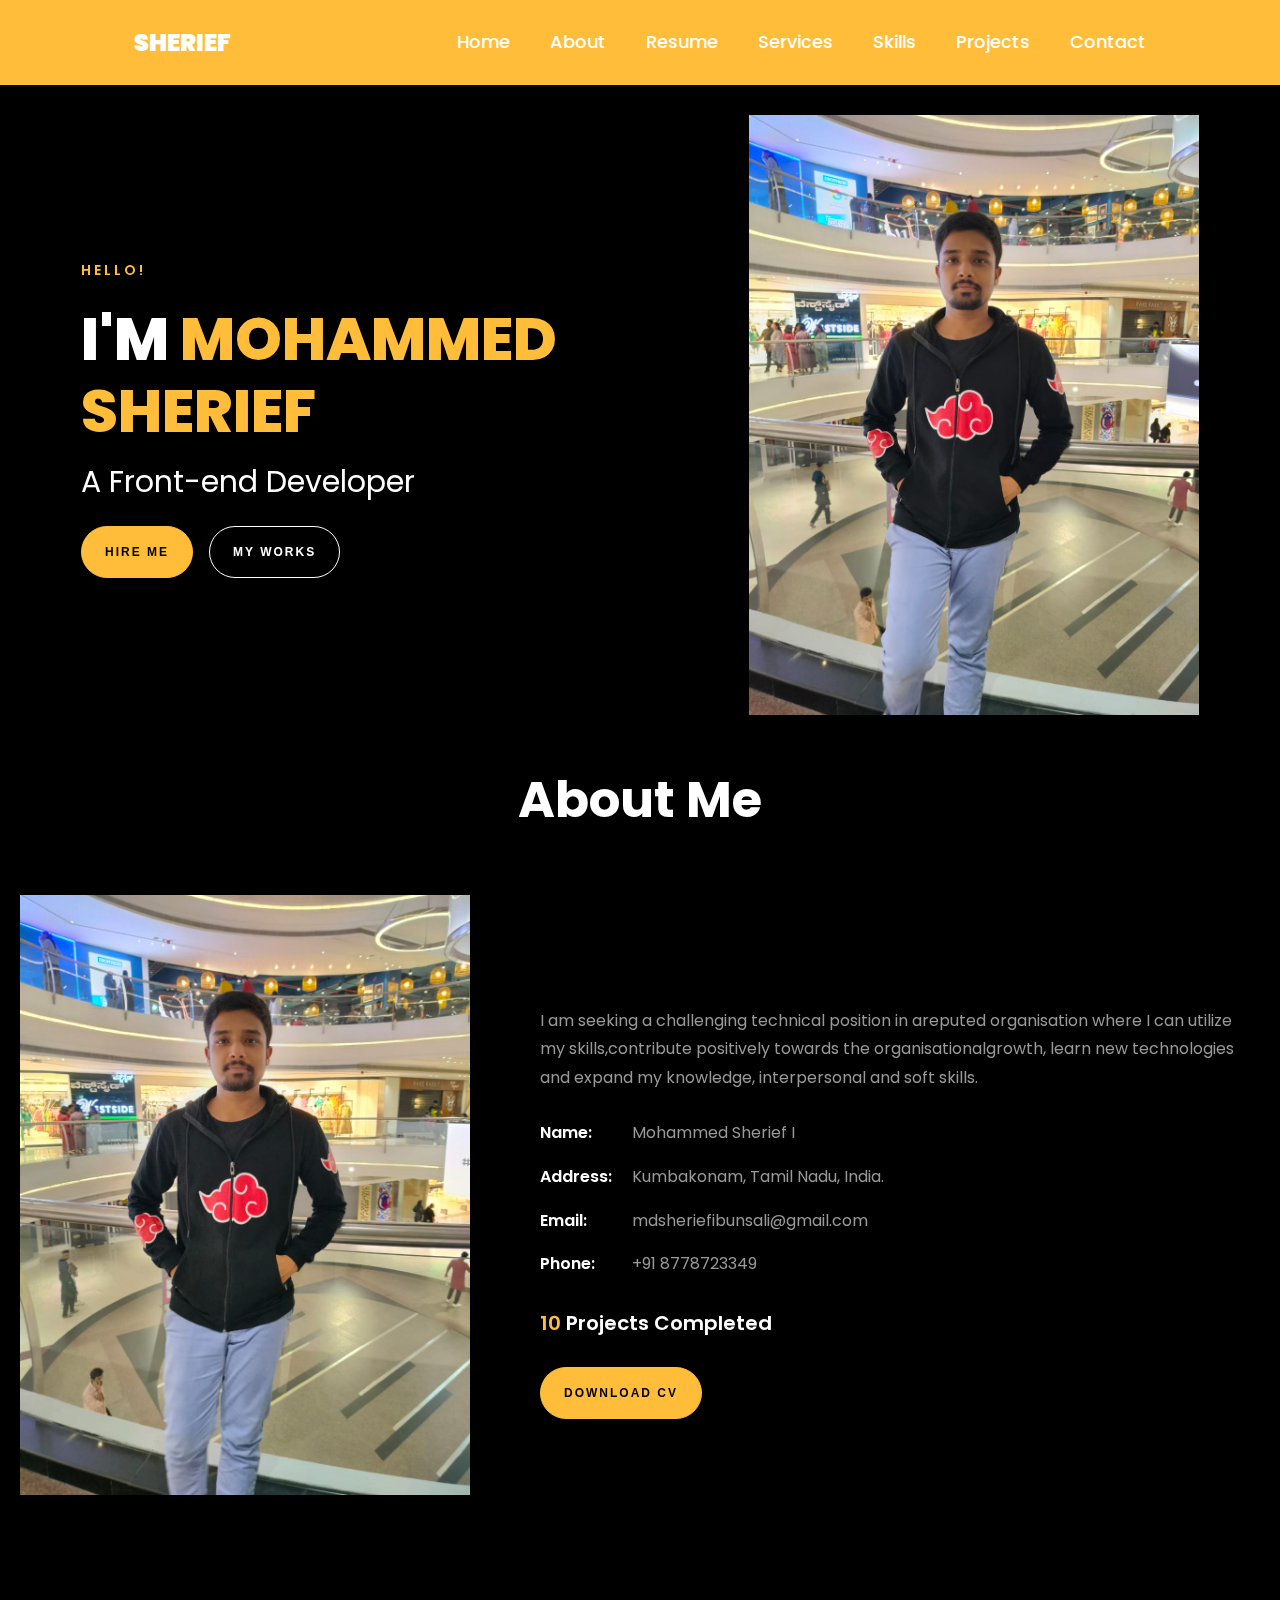
==== commit 8df34319: "Updated files" ====
--- a/index.html
+++ b/index.html
@@ -4,7 +4,7 @@
     <meta charset="UTF-8" />
     <meta name="viewport" content="width=device-width, initial-scale=1.0" />
 
-    <title>Resume</title>
+    <title>Sherief</title>
     <link
       href="https://fonts.googleapis.com/css?family=Poppins:100,200,300,400,500,600,700,800,900"
       rel="stylesheet"
--- a/css/resume.css
+++ b/css/resume.css
@@ -45,7 +45,7 @@
   transition: all 0.3s ease-in-out;
 }
 .header__nav--name {
-  color: var(--black-color);
+  color: var(--white-color);
   font-weight: 900;
   font-size: 24px;
 }
@@ -62,9 +62,9 @@
   display: inline-block;
   position: relative;
 
-  font-size: 17px;
+  font-size: 18px;
   font-weight: 500;
-  color: var(--black-color);
+  color: var(--white-color);
   text-decoration: none;
   transition: 0.15s ease-in-out;
 }
@@ -75,7 +75,7 @@
   left: 0;
   width: 0;
   height: 2.7px;
-  background-color: var(--black-color);
+  background-color: var(--white-color);
   transition: 0.15s ease-in-out;
 }
 
@@ -94,7 +94,7 @@
 .bar {
   height: 3px;
   width: 30px;
-  background-color: var(--black-color);
+  background-color: var(--white-color);
   margin: 5px 0;
   opacity: 0.8;
   transition: all 0.3s ease-in-out;
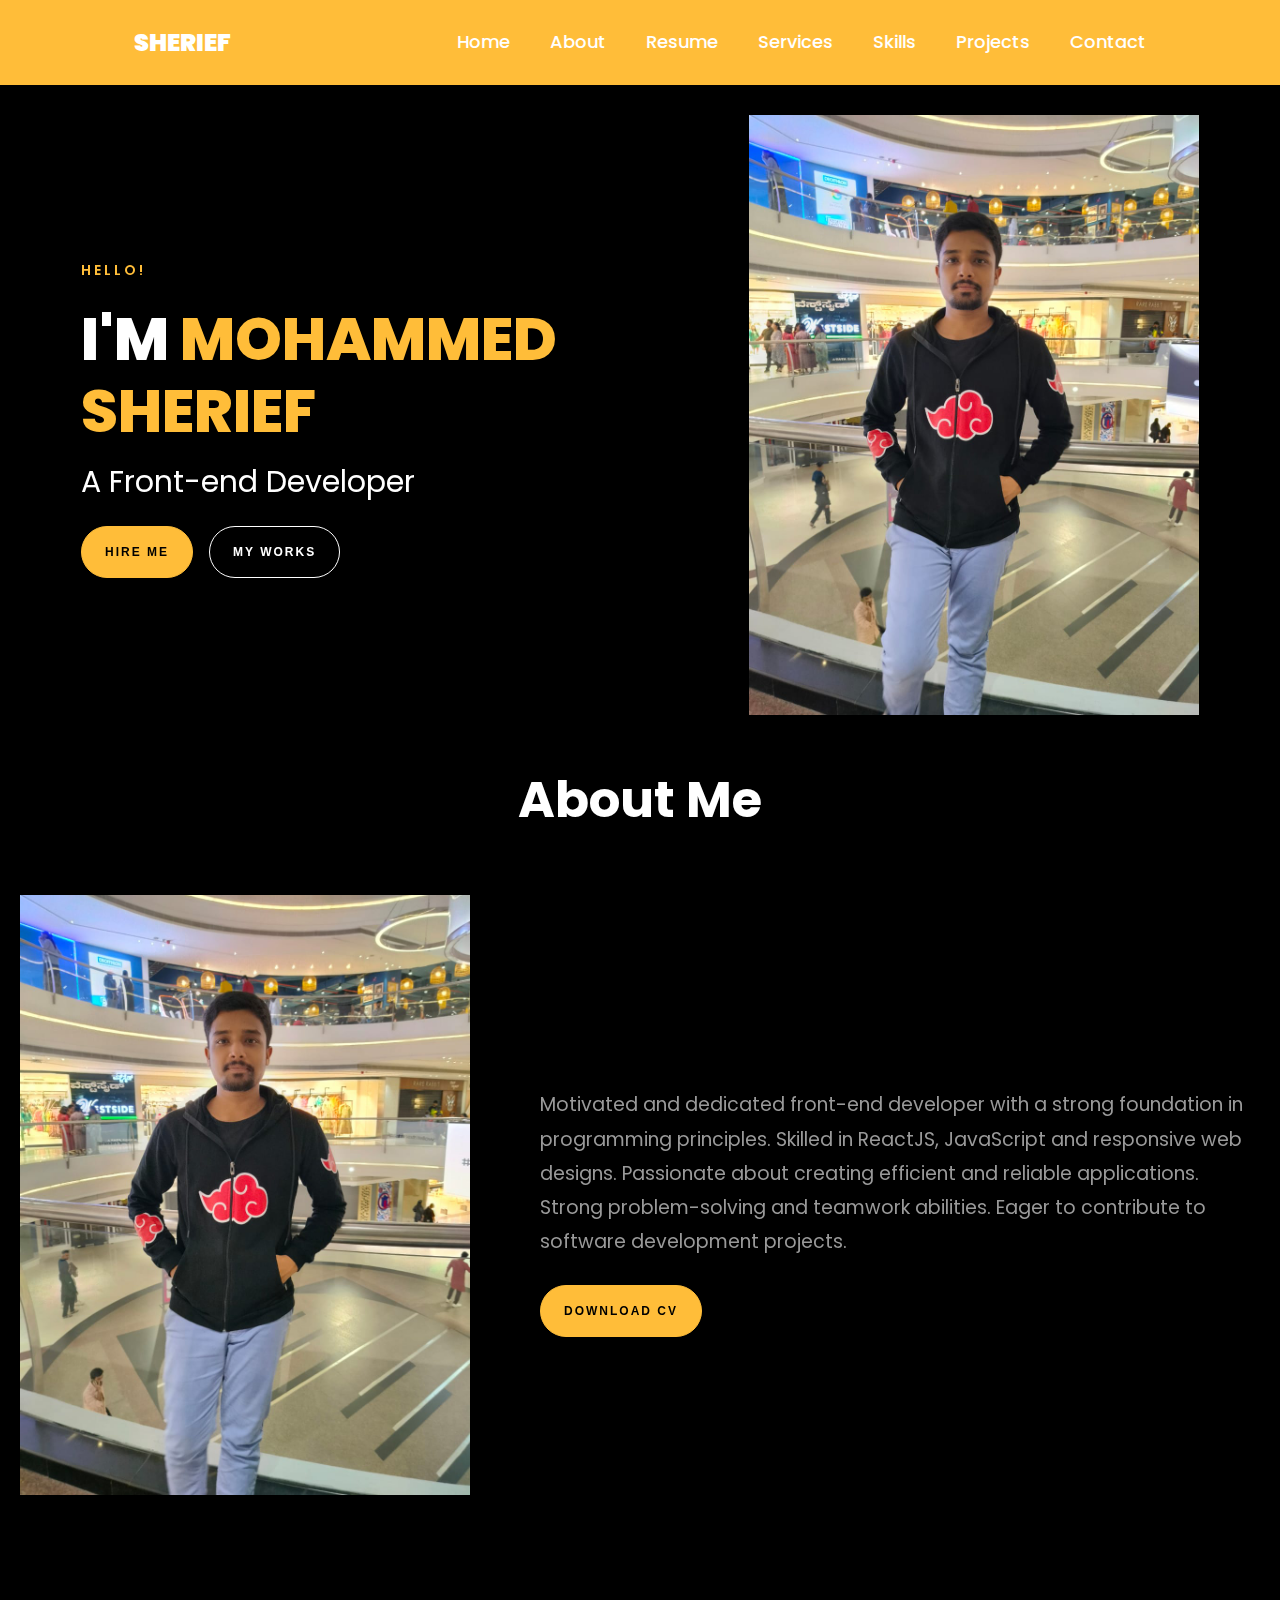
==== commit 3f1cfe14: "Updated files added" ====
--- a/index.html
+++ b/index.html
@@ -63,33 +63,13 @@
           <img src="Img/img1.jpg" alt="" />
         </div>
         <div class="about__details">
-          <!-- <h2 class="about__details--title">About Me</h2> -->
-          <p class="about__details--text">
-            I am seeking a challenging technical position in areputed
-            organisation where I can utilize my skills,contribute positively
-            towards the organisationalgrowth, learn new technologies and expand
-            my knowledge, interpersonal and soft skills.
-          </p>
-          <div class="about__details--personal">
-            <div class="personal__head">
-              <p>Name:</p>
-              <p>Address:</p>
-              <p>Email:</p>
-              <p>Phone:</p>
-            </div>
-            <div class="personal__text">
-              <p>Mohammed Sherief I</p>
-              <p>Kumbakonam, Tamil Nadu, India.</p>
-              <p>mdsheriefibunsali@gmail.com</p>
-              <p>+91 8778723349</p>
-            </div>
-          </div>
-          <p class="about__details--project">
-            <span>10</span> Projects Completed
-          </p>
-          <a href="CV/sherief.pdf" style="text-decoration: none;" download>
+            <p class="about__details--text">
+              Motivated and dedicated front-end developer with a strong foundation in programming principles. Skilled in ReactJS, JavaScript and responsive web designs. Passionate about creating efficient and reliable applications. Strong problem-solving and teamwork abilities. Eager to contribute to software development projects.
+            </p>
+          <a href="CV/Mohammed Sherief.pdf" style="text-decoration: none;" download>
             <button class="btn--hire">DOWNLOAD CV</button>
           </a>
+          </div>
         </div>
       </section>
       <section class="resume hidden" id="resume">
@@ -133,7 +113,7 @@
          
         </div>
         <div class="cv__btn--container">
-          <a href="CV/sherief.pdf" style="text-decoration: none;" download>
+          <a href="CV/Mohammed Sherief.pdf" style="text-decoration: none;" download>
             <button class="btn--hire">DOWNLOAD CV</button>
           </a>
         </div>
--- a/css/resume.css
+++ b/css/resume.css
@@ -114,6 +114,7 @@
 @media (max-width: 951px) {
   .header {
     justify-content: space-between;
+    padding: 12px;
   }
   .hamburger {
     display: block;
@@ -133,6 +134,9 @@
     align-items: center;
     row-gap: 20px;
   }
+  .header__nav--name {
+    font-size: 21px;
+}
 
 }
 /* ***************************************** */
@@ -251,7 +255,7 @@
 
 .about__details--text {
   color: #999999;
-  font-size: 16px;
+  font-size: 19px;
   margin-top: 26px;
   margin-bottom: 26px;
 }
--- a/css/responsive.css
+++ b/css/responsive.css
@@ -76,6 +76,10 @@
 }
 
 @media only screen and (max-width:950px){
+    .header {
+        justify-content: space-between;
+        padding: 12px;
+      }
     .projects__details{
         width: 360px;
         height: 380px;
@@ -110,7 +114,7 @@
         font-size: 40px;
     }
     .about__details--text{
-        font-size: 14px;
+        font-size: 16px;
     }
     .img__container--position{
     font-size: 25px;
@@ -233,7 +237,7 @@
 
 @media only screen and (max-width:650px){
     .img__container--img img{
-        width: 550px;
+        width: 100%;
         height: 600px;
     }
     .services__container{
@@ -254,6 +258,13 @@
         grid-template-columns: 1fr;
         gap: 0;
     }
+}
+
+@media only screen and (max-width:600px){
+    /* .img__container--img img{
+        width: 520px;
+        height: 600px;
+    } */
 }
 
 @media only screen and (max-width:550px){
@@ -279,6 +290,7 @@
 
 .copy__rights .copy__rights--text{
     font-size: 12px;
+    text-align: center;
 }
 }
 
